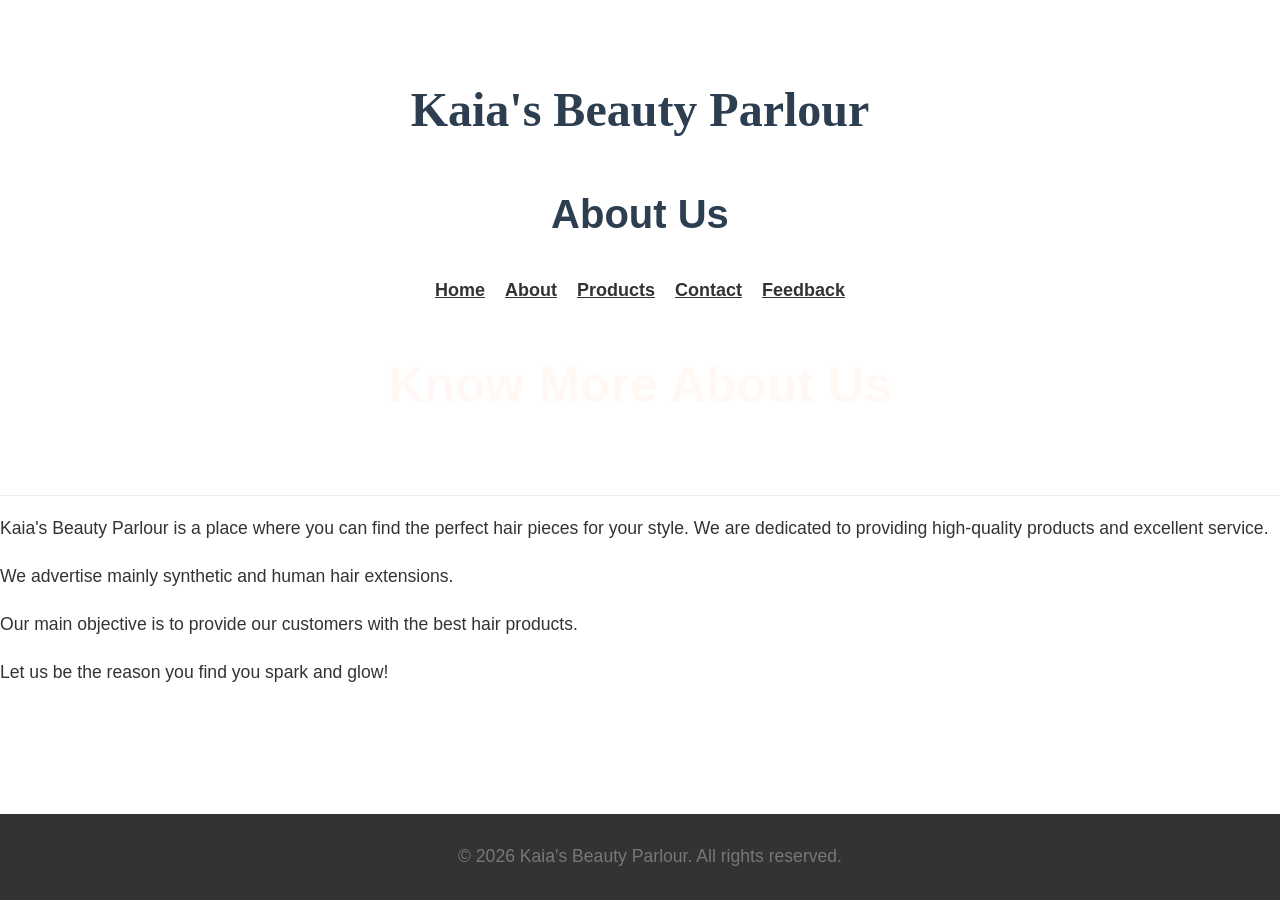
==== about.html @ 16bde66c "changes" ====
<!DOCTYPE html>

<html lang="en">

<head>
    <meta charset="UTF-8">

    <meta name="viewport" content="width=device-width, initial-scale=1.0">

    <title>About Kaia's Beauty Parlour</title>

    <link rel="stylesheet" href="styles.css">


</head>

<body>

    <header>

        <h1>Kaia's Beauty Parlour</h1>

        <h2>About Us</h2>


             <div class=" nav container">

            <ul class="nav-links">

            <li><a href="index.html">Home</a></li>
            <li><a href="about.html">About</a></li>
            <li><a href="products.html">Products</a></li>
            <li><a href="contact.html">Contact</a></li>
            <li><a href="feedback.html">Feedback</a></li>

        </ul>

        </div>

        <h2 class="hero-text">Know More About Us</h2>

    </header>

    <main>

        <p>Kaia's Beauty Parlour is a place where you can find the perfect hair pieces for your style. We are dedicated to providing high-quality products and excellent service.</p>

        <p>We advertise mainly synthetic and human hair extensions.</p>

        <p>Our main objective is to provide our customers with the best hair products.</p>

        <p>Let us be the reason you find you spark and glow!</p>

    </main>

    <footer>

        <p>&copy; 2026 Kaia's Beauty Parlour. All rights reserved.</p>

    </footer>

    

</body>

</html>
---- styles.css ----
selector {

    property: value;

}

body {

    font-family: 'segoe ui', Tahoma, Geneva, Verdana, sans-serif;
    color: #333;
;   background-color:fdfaf8;
    margin: 0;
    padding: 0;
    line-height: 1.6;    
}

/* 2. header and navigation */
header {
    background-color: #fff;
    padding: 40px 20px;
    text-align: center;
    border-bottom: 1px solid #eee;
}
 
 h1{
    font-family: 'Times New Roman', Times, serif;
    font-size: 3em;
    margin-bottom: 10px;
    color: #2c3e50;
    
}


.nav-links {

    display: flex;
    flex-wrap: wrap;
    justify-content: center;
    gap: 20px;
    list-style-type: none;
    padding: 0;
    
}


.nav-links li a{

    text-decoration: underline;
    color: #333;
    font-weight: bold;
    font-size: 18px;
    
}

.nav-links li a:hover {
    color: #bc8a5f;
    text-decoration: underline;
}

/* 3. Min Content Area */
.content-section {
    max-width: 800px;
    margin: 60px auto;
    padding: 40px;
    background: whitesmoke;
    box-shadow: 0 4px 15px rgba(0, 0, 0, 0.1);
    border-radius: 8px;
    text-align: center;
}

.hero-text {

    text-align: center;
    font-size: 50px;
    font-weight: bold;
    margin-top: 40px;
    margin-bottom: 30x;
    color: #fff8f5;
    font-family: 'Times New Roman', Times, serif';

}

h2 {
    font-size: 2.5rem;
    color: #2c3e50;
    margin-bottom: 30px;   
}

p{
    font-size: 1.1rem;
    margin-bottom: 20px;
}

footer {
    background-color: #333; 
    color: #777; 
    text-align: center; 
    padding: 10px; 
    position: fixed; 
    bottom: 0; 
    width: 100%; 
}
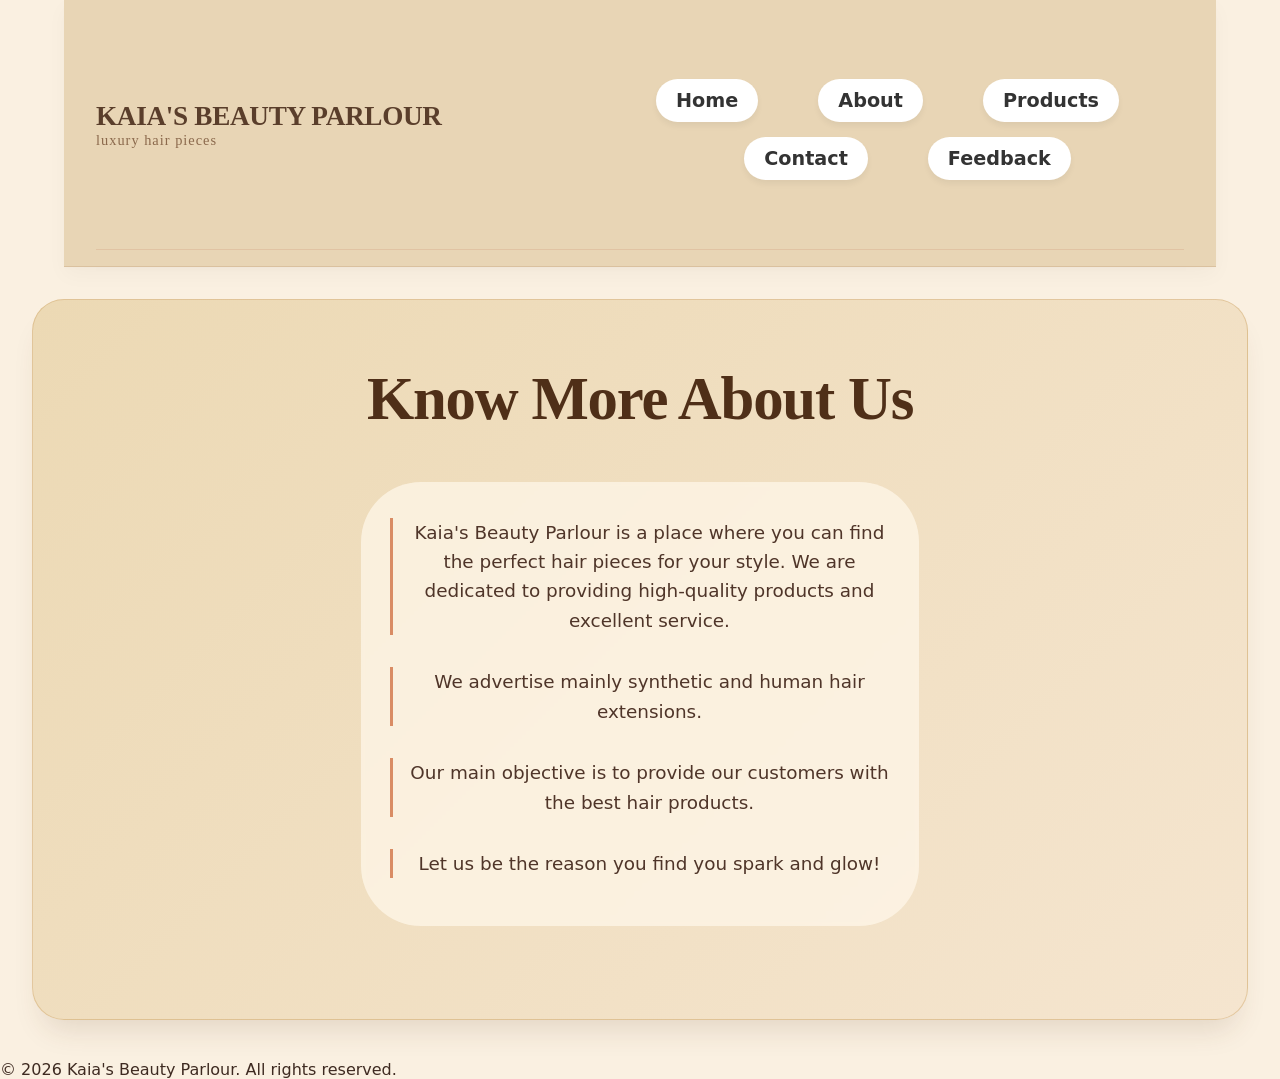
==== commit ec074004: "chamges" ====
--- a/about.html
+++ b/about.html
@@ -18,30 +18,40 @@
 
     <header>
 
-        <h1>Kaia's Beauty Parlour</h1>
+        <nav class="nav container">
+            <nav class="nav container">
+            <div class="navbar-section">
+      <div class="container">
+      <div class="navbar">
+      <div class="logo-area">
+        KAIA'S BEAUTY PARLOUR
+        <span>luxury hair pieces</span>
+      </div>
 
-        <h2>About Us</h2>
+       <nav class="nav-container">
 
+            <div class="nav-row">
+                  <a href="index.html">Home</a>
+                  <a href="about.html">About</a>
+                  <a href="products.html">Products</a>
 
-             <div class=" nav container">
+                </div>
+                <div class="nav-row indent">
 
-            <ul class="nav-links">
-
-            <li><a href="index.html">Home</a></li>
-            <li><a href="about.html">About</a></li>
-            <li><a href="products.html">Products</a></li>
-            <li><a href="contact.html">Contact</a></li>
-            <li><a href="feedback.html">Feedback</a></li>
-
-        </ul>
+                  <a href="contact.html">Contact</a>
+                  <a href="feedback.html">Feedback</a>
 
         </div>
 
-        <h2 class="hero-text">Know More About Us</h2>
+    </nav>
 
     </header>
 
-    <main>
+    <main class="container">
+        <section class="hero-section">
+    <div class="hero-content">
+        <h1>Know More About Us</h1>
+        <div class="hero-description">
 
         <p>Kaia's Beauty Parlour is a place where you can find the perfect hair pieces for your style. We are dedicated to providing high-quality products and excellent service.</p>
 
@@ -50,6 +60,8 @@
         <p>Our main objective is to provide our customers with the best hair products.</p>
 
         <p>Let us be the reason you find you spark and glow!</p>
+
+    </div>
 
     </main>
 
--- a/styles.css
+++ b/styles.css
@@ -1,63 +1,779 @@
-selector {
-
-    property: value;
-
-}
-
-body {
-
-    font-family: 'segoe ui', Tahoma, Geneva, Verdana, sans-serif;
-    color: #333;
-;   background-color:fdfaf8;
-    margin: 0;
-    padding: 0;
-    line-height: 1.6;    
-}
-
-/* 2. header and navigation */
-header {
-    background-color: #fff;
-    padding: 40px 20px;
-    text-align: center;
-    border-bottom: 1px solid #eee;
-}
- 
- h1{
-    font-family: 'Times New Roman', Times, serif;
-    font-size: 3em;
-    margin-bottom: 10px;
-    color: #2c3e50;
+* {
+      margin: 0;
+      padding: 0;
+      box-sizing: border-box;
+    }
+
+    body {
+      font-family: 'Segoe UI', 'Poppins', system-ui, -apple-system, 'Inter', 'Roboto', sans-serif;
+      background-color: #faf0e1; 
+      color: #3e2a21;             
+    }
+
+    .container {
+      max-width: 1280px;
+      margin: 0 auto;
+      padding: 0 2rem;
+      position: relative;
+      z-index: 2;
+    }
+
+    .section-title {
+      font-size: 2.5rem;
+      margin-bottom: 1rem;
+      text-align: center;
+      position: relative;
+      color: #f7e5d4;
+    }
+
+      .section-title::after {
+      content: '';
+      display: block;
+      width: 80px;
+      height: 3px;
+      background: #c2865b;
+      margin: 0.8rem auto 0;
+      border-radius: 4px;
+    }
+
+    .accent-text {
+      color: #e6bf97;
+      font-weight: 500;
+    }
+
+     .navbar-section{
+      background-color: #e8d5b5;
+      backdrop-filter: blur(0px);
+      box-shadow: 0 8px 20px rgba(0, 0, 0, 0.03), 0 2px 4px rgba(0, 0, 0, 0.02);
+      position: sticky;
+      top: 0;
+      z-index: 100;
+      border-bottom: 1px solid rgba(158, 112, 72, 0.2);
+    }
+
+     .navbar {
+      display: flex;
+      justify-content: space-between;
+      align-items: center;
+      padding: 1rem 0;
+      flex-wrap: wrap;
+    }
+
+    .logo-area {
+       font-family: 'Playfair Display', serif;
+      font-size: 1.7rem;
+      font-weight: 700;
+      color: #5a3e2b;
+      letter-spacing: -0.3px;
+    }
+
+     .logo-area span {
+       font-weight: 400;
+      font-size: 0.9rem;
+      display: block;
+      color: #8b694c;
+      letter-spacing: 1px;
+    }
+
+    .nav-links {
+       display: flex;
+      gap: 2.3rem;
+      list-style: none;
+      align-items: center;
+      flex-wrap: wrap;
+    }
+
+    .nav-links li a {
+       text-decoration: none;
+      font-weight: 500;
+      font-size: 1.05rem;
+      color: #4b3621;
+      transition: all 0.2s ease;
+      padding: 0.5rem 0;
+      border-bottom: 2px solid transparent;
+    }
+
+     .nav-links a:hover {
+      color: #b1622c;
+      border-bottom-color: #c2875a;
+     }
+
+.nav-container {
+
+    display: flex;
+    flex-direction: column;
+    gap: 15px;
+    padding: 50px;
+    margin-top: 10px;   
+}
+
+.nav-container a {
+    text-decoration: none;
+    color: #ff6b6b;
+    margin: 0 10px;
+    background: white;
+    border-radius: 50px;
+    padding: 10px 20px;
+    box-shadow: 0 4px 6px rgba(0,0,0,0.05);
+
+}
+.nav-row {
+
+    display: flex;
+    gap: 30px;
+    justify-content: center;
     
 }
 
-
-.nav-links {
-
-    display: flex;
-    flex-wrap: wrap;
-    justify-content: center;
-    gap: 20px;
-    list-style-type: none;
-    padding: 0;
-    
-}
-
-
-.nav-links li a{
-
-    text-decoration: underline;
+.nav-row a {
+
+    text-decoration: none;
     color: #333;
     font-weight: bold;
-    font-size: 18px;
+    font-size: 1.2rem;
+    margin: 0 15px;
     
 }
 
-.nav-links li a:hover {
-    color: #bc8a5f;
-    text-decoration: underline;
-}
-
-/* 3. Min Content Area */
+.navbar {
+  display: flex;
+  flex-wrap: wrap;
+  justify-content: space-between;
+  align-items: center;
+  padding: 1.2rem 0;
+  border-bottom: 1px solid rgba(196, 122, 92, 0.2);
+  margin-bottom: 1rem;
+}
+
+.medium {
+
+  width: 300px;
+  height: auto;
+  gap: 30px;
+}
+
+ .hero-section {
+        background: linear-gradient(135deg, #ecd9b4 0%, #f5e5cf 100%);
+      margin: 2rem 0 2.5rem 0;
+      border-radius: 2rem;
+      padding: 4rem 3rem;
+      box-shadow: 0 20px 30px -12px rgba(89, 55, 28, 0.15);
+      border: 1px solid rgba(209, 169, 112, 0.5);
+      transition: all 0.2s;
+    }
+
+    .hero-content {
+        max-width: 780px;
+      margin: 0 auto;
+      text-align: center;
+    }
+
+     .hero-content h1 {
+      font-family: 'Playfair Display', serif;
+      font-size: 3.8rem;
+      font-weight: 700;
+      color: #4f2f18;
+      margin-bottom: 1.2rem;
+      letter-spacing: -0.02em; 
+      list-style: 1.2; 
+    }
+
+    .hero-content p {
+      font-size: 1.1rem;
+      margin: 0.8rem 0 1.8rem;
+      max-width: 500px;
+      color: #e7cfb8;
+    }
+
+     .hero-highlight {
+      background: linear-gradient(120deg, #e7cba5 0%, #e7cba5 40%, transparent 60%);
+      padding: 0 0.2rem;
+    }
+
+    .hero-tagline {
+      font-size: 1.35rem;
+      font-weight: 500;
+      color: #765a3e;
+      margin-bottom: 1rem;
+      letter-spacing: -0.2px;
+    }
+
+     .hero-description {
+      font-size: 1.1rem;
+      color: #523d2a;
+      margin: 1.8rem 0;
+      line-height: 1.6;
+      font-weight: 400;
+      background: rgba(255, 248, 235, 0.7);
+      padding: 1rem 1.8rem;
+      border-radius: 60px;
+      display: inline-block;
+      backdrop-filter: blur(2px);
+    }
+
+     .hero-btn {
+      display: inline-block;
+      background-color: #9b6a42;
+      color: white;
+      font-weight: 600;
+      padding: 0.9rem 2.5rem;
+      border-radius: 50px;
+      text-decoration: none;
+      font-size: 1rem;
+      margin-top: 0.5rem;
+      transition: all 0.25s;
+      box-shadow: 0 5px 12px rgba(98, 58, 28, 0.2);
+      border: none;
+      cursor: pointer;
+    }
+
+    .hero-btn:hover {
+      background-color: #7e5737;
+      transform: translateY(-3px);
+      box-shadow: 0 12px 20px rgba(89, 55, 28, 0.25);
+    }
+
+    .back-home-btn {
+      background: #8b5a3c;
+      border: none;
+      padding: 0.8rem 1.8rem;
+      font-size: 1rem;
+      font-weight: 600;
+      border-radius: 40px;
+      color: #fff3e8;
+      cursor: pointer;
+      transition: all 0.25s ease;
+      display: inline-flex;
+      align-items: center;
+      gap: 8px;
+      box-shadow: 0 4px 8px rgba(0,0,0,0.2);
+    }
+
+    .back-home-btn:hover {
+      background: #a46d49;
+      transform: translateY(-2px);
+      box-shadow: 0 8px 16px rgba(0,0,0,0.25);
+    }
+
+      .back-home-btn:active {
+      transform: translateY(1px);
+    }
+
+    .hero-image {
+      flex: 0.8;
+      display: flex;
+      justify-content: center;
+    }
+
+    .hero-img-card {
+      background: #4d3325;
+      border-radius: 2rem;
+      padding: 0.8rem;
+      box-shadow: 0 12px 20px rgba(0,0,0,0.3);
+    }
+
+     .hero-img-card img {
+      max-width: 280px;
+      width: 100%;
+      height: auto;
+      border-radius: 1.2rem;
+      aspect-ratio: 1 / 1;
+      object-fit: cover;
+      display: block;
+    }
+
+.indent {
+    padding-left: 40px;
+}
+
+nav-row a :hover {
+    color: white;
+    background: #ff6b6b;
+}
+
+.collection-main {
+  max-width: 1400px;
+  margin: 0 auto;
+  padding: 2rem 1.5rem;
+  
+}
+
+.image-wrapper {
+  display: flex;
+  width: 100%;
+  background: #faf4ed;
+  align-items: center;
+  justify-content: center;
+  padding: 1.2rem;
+  min-height: 240px;
+  border-bottom: 1px solid #f0e4d8;
+}
+
+.image-wrapper img {
+  max-width: 100%;
+  height: auto;
+  max-height:220px ;
+  border-radius: 12px;
+  object-fit: contain;
+  display: block;
+  transition: transform 0.2s ease;
+}
+
+.product-item:hover .image-wrapper img {
+  transform: scale;
+}
+
+.hair-category {
+  margin-bottom: 4rem; 
+}
+
+.category-header {
+  text-align: center;
+  margin-bottom: 2rem;
+}
+ .category-title {
+  font-size: 2.2rem;
+  font-weight: 700;
+  letter-spacing: 1px;
+  background: linear-gradient(135deg, #8B4513, #D2691E);
+  -webkit-background-clip: text;
+  color: transparent;
+  display: inline-block;
+  padding: 0 0.5rem;
+}
+
+.collection-main {
+    max-width: 1400px;
+    margin: 0 auto;
+    padding: 2rem 1.5rem;
+}
+
+.hair-category {
+    margin-bottom: 4rem;
+}
+
+.category-header {
+    text-align: center;
+    margin-bottom: 2rem;
+}
+
+.category-title {
+    font-size: 2.2rem;
+    font-weight: 700;
+    letter-spacing: 1px;
+    background: linear-gradient(135deg, #8B4513, #D2691E);
+    -webkit-background-clip: text;
+    background-clip: text;
+    color: transparent;
+    display: inline-block;
+    padding: 0 0.5rem;
+}
+
+.category-underline {
+    width: 80px;
+    height: 4px;
+    background: linear-gradient(90deg, #D2691E, #F4A460);
+    margin: 0.8rem auto 0;
+    border-radius: 2px;
+}
+
+.product-grid {
+    display: grid;
+    grid-template-columns: repeat(4, 1fr);
+    gap: 1.8rem;
+    margin-bottom: 1rem;
+}
+
+.product-item {
+    background: white;
+    border-radius: 20px;
+    overflow: hidden;
+    box-shadow: 0 10px 25px rgba(0, 0, 0, 0.08);
+    transition: transform 0.3s ease, box-shadow 0.3s ease;
+    display: flex;
+    flex-direction: column;
+    height: 100%;
+}
+
+.product-item:hover {
+    transform: translateY(-6px);
+    box-shadow: 0 20px 35px rgba(0, 0, 0, 0.12);
+}
+
+.image-wrapper {
+    width: 100%;
+    background: #faf4ed;
+    display: flex;
+    align-items: center;
+    justify-content: center;
+    padding: 1.2rem;
+    min-height: 240px;
+    border-bottom: 1px solid #f0e4d8;
+}
+
+.image-wrapper img {
+    max-width: 100%;
+    height: auto;
+    max-height: 220px;
+    object-fit: contain;
+    display: block;
+    border-radius: 12px;
+    transition: transform 0.2s ease;
+}
+
+.product-item:hover .image-wrapper img {
+    transform: scale(1.02);
+}
+
+.product-info {
+    padding: 1.2rem 1rem 1.3rem;
+    flex-grow: 1;
+    display: flex;
+    flex-direction: column;
+}
+
+.product-name {
+    font-size: 1.15rem;
+    font-weight: 700;
+    color: #5C2E16;
+    margin-bottom: 0.6rem;
+    letter-spacing: -0.2px;
+    border-left: 3px solid #D2691E;
+    padding-left: 0.7rem;
+}
+
+.product-description {
+    font-size: 0.85rem;
+    color: #5a3e2e;
+    line-height: 1.45;
+    margin-bottom: 0;
+    flex-grow: 1;
+}
+
+.human-hair-section .product-item {
+    border-top: 4px solid #DAA520;
+}
+
+.synthetic-hair-section .product-item {
+    border-top: 4px solid #C0C0C0;
+}
+
+.human-hair-section .category-title {
+    text-shadow: 0 1px 2px rgba(218, 165, 32, 0.2);
+}
+
+.synthetic-hair-section .category-title {
+    text-shadow: 0 1px 2px rgba(192, 192, 192, 0.4);
+}
+
+.worldwide-badge {
+    margin-top: 3rem;
+    padding: 1.2rem 1.5rem;
+    background: linear-gradient(90deg, #1e1b1a, #2c241f, #1e1b1a);
+    border-radius: 60px;
+    text-align: center;
+    box-shadow: 0 8px 20px rgba(0, 0, 0, 0.1);
+}
+
+.shipping-message {
+    font-size: 1rem;
+    font-weight: 600;
+    color: #FFD966;
+    letter-spacing: 0.5px;
+    word-break: break-word;
+    background: rgba(255, 217, 102, 0.1);
+    display: inline-block;
+    padding: 0.4rem 1.2rem;
+    border-radius: 40px;
+    backdrop-filter: blur(2px);
+
+}
+
+.worldwide-badge p {
+    margin: 0;
+    font-family: inherit;
+}
+
+.human-hair-section .product-item {
+    border-top: 4px solid #DAA520;
+}
+
+.synthetic-hair-section .product-item {
+    border-top: 4px solid #C0C0C0;
+}
+
+.human-hair-section .category-title {
+    text-shadow: 0 1px 2px rgba(218, 165, 32, 0.2);
+}
+
+.synthetic-hair-section .category-title {
+    text-shadow: 0 1px 2px rgba(192, 192, 192, 0.4);
+}
+
+.worldwide-badge {
+    margin-top: 3rem;
+    padding: 1.2rem 1.5rem;
+    background: linear-gradient(90deg, #1e1b1a, #2c241f, #1e1b1a);
+    border-radius: 60px;
+    text-align: center;
+    box-shadow: 0 8px 20px rgba(0, 0, 0, 0.1);
+}
+.shipping-message {
+    font-size: 1rem;
+    font-weight: 600;
+    color: #FFD966;
+    letter-spacing: 0.5px;
+    word-break: break-word;
+    background: rgba(255, 217, 102, 0.1);
+    display: inline-block;
+    padding: 0.4rem 1.2rem;
+    border-radius: 40px;
+    backdrop-filter: blur(2px);
+}
+
+.contact-cols .card {
+  text-align: center;
+  background: #ffffff;
+}
+
+.contact-info h3 {
+  font-size: 1.5rem;
+  color: #be7a58;
+  margin-bottom: 1rem;
+}
+
+.contact-info p {
+  margin-bottom: 1.8rem;
+  line-height: 1.6;
+  font-size: 0.95rem;
+
+}
+
+.main-content {
+  max-width: 1200px;
+  margin: 2.5rem auto;
+  padding: 0 2rem;
+}
+
+
+.content-wrapper {
+  background-color: #ffffff;
+  border-radius: 16px;
+  padding: 2rem;
+  box-shadow: 0 2px 8px rgba(0, 0, 0, 0.05);
+  border-top: 4px solid #d4a373;
+}
+
+.content-wrapper h2 {
+  color: #2c1810;
+  margin-bottom: 1.5rem;
+  font-size: 1.8rem;
+  border-left: 5px solid #d4a373;
+  padding-left: 1rem;
+}
+
+.contact-info {
+  display: grid;
+  grid-template-columns: repeat(auto-fit, minmax(250px, 1fr));
+  gap: 2rem;
+  margin-top: 1rem;
+}
+
+.info-card {
+  background: #fefaf7;
+  padding: 1.5rem;
+  border-radius: 12px;
+  transition: transform 0.2s ease, box-shadow 0.2s ease;
+}
+
+.info-card:hover {
+  transform: translateY(-4px);
+  box-shadow: 0 8px 20px rgba(0, 0, 0, 0.1);
+}
+
+.info-card h3 {
+  color: #2c1810;
+  margin-bottom: 1rem;
+  font-size: 1.3rem;
+}
+
+.info-card p {
+  color: #4a3528;
+  margin-bottom: 0.5rem;
+}
+
+.phone-link:hover {
+  color: #d4a373;
+}
+
+.separator-line {
+  height: 2px;
+  background: linear-gradient(90deg, #d4a373, #f5e6d3, #d4a373);
+  width: 80%;
+  margin: 0 auto;
+
+}
+
+.feedback-main {
+  max-width: 760px;
+}
+
+.feedback-form-container {
+  background: white;
+  border-radius: 2rem;
+  padding: 2rem 2.2rem;
+  box-shadow: 0 12px 24px -12px rgba(0, 0, 0, 0.08);
+}
+
+.feedback-text-block {
+  margin-bottom: 1.8rem;
+}
+
+.feedback-text-block label {
+  display: block;
+  font-weight: 600;
+  margin-bottom: 0.5rem;
+  color: #956e58;
+  font-size: 0.9rem;
+}
+
+.feedback-text-block input,
+.feedback-text-block select,
+.feedback-text-block textarea {
+  width: 100%;
+  padding: 0.85rem 1rem;
+  border-radius: 28px;
+  border: 1px solid #f0dbcf;
+  background: #fffbf9;
+  font-family: inherit;
+  transition: 0.2s;
+  font-size: 0.95rem;
+}
+
+.feedback-text-block input:focus,
+.feedback-text-block select:focus,
+.feedback-text-block textarea:focus {
+  outline: none;
+  border-color: #ca8a69;
+  box-shadow: 0 0 0 3px rgba(202, 138, 105, 0.1);
+}
+
+.btn-primary {
+   background: #c46a46;
+  border: none;
+  padding: 0.9rem 2.2rem;
+  font-size: 1rem;
+  font-weight: 600;
+  border-radius: 60px;
+  color: white;
+  cursor: pointer;
+  transition: all 0.25s ease;
+  box-shadow: 0 8px 14px -8px rgba(168, 84, 50, 0.4);
+  text-decoration: none;
+  display: inline-flex;
+  align-items: center;
+  gap: 0.5rem;
+}
+
+.btn-primary:hover {
+   background: #a85532;
+  transform: translateY(-3px);
+  box-shadow: 0 15px 22px -12px #c46a46;;
+}
+
+.btn-secondary {
+  background: transparent;
+  border: 1.5px solid #c46a46;
+  padding: 0.9rem 2rem;
+  font-size: 1rem;
+  font-weight: 600;
+  border-radius: 60px;
+  color: #c46a46;
+  cursor: pointer;
+  transition: 0.2s;
+  text-decoration: none;
+}
+
+.btn-secondary:hover {
+  background: #c46a4610;
+  transform: translateY(-2px);
+}
+
+.hero-image {
+  display: flex;
+  justify-content: center;
+  align-items: center;
+}
+
+.hero-img-card {
+  background: #fff1e6;
+  border-radius: 2rem;
+  padding: 1rem;
+  box-shadow: 0 30px 30px -15px rgba(0,0,0,0.1);
+}
+
+.hero-img-card img {
+  width: 100%;
+  max-width: 380px;
+  height: auto;
+  object-fit: cover;
+  border-radius: 1.5rem;
+  aspect-ratio: 1 / 1;
+  display: block;
+  margin: 0 auto;
+  box-shadow: 0 12px 18px -6px rgba(0,0,0,0.1);
+}
+
+.featured {
+  margin: 5rem 0 3rem;
+}
+
+.card-grid {
+  display: grid;
+  grid-template-columns: repeat(auto-fit, minmax(260px, 1fr));
+  gap: 2rem;
+  margin-top: 1rem;
+}
+
+
+.card-grid {
+  display: grid;
+  grid-template-columns: repeat(auto-fit, minmax(260px, 1fr));
+  gap: 2rem;
+  margin-top: 1rem;
+}
+
+.cta-section {
+  background: linear-gradient(105deg, #ffefdf, #fae3d2);
+  border-radius: 3rem;
+  padding: 3rem 2rem;
+  text-align: center;
+  margin: 3rem 0 4rem;
+}
+
+.cta-section h3 {
+  font-size: 2.2rem;
+  margin-bottom: 0.8rem;
+}
+
+.cta-section p {
+  font-size: 1.1rem;
+  max-width: 550px;
+  margin: 0 auto 1.8rem;
+  color: #4e3325;
+}
+
+.success-message {
+  background: #e2f3e8;
+  color: #2c6e3f;
+  padding: 1rem;
+  border-radius: 60px;
+  text-align: center;
+  margin-top: 1rem;
+  font-weight: 500;
+}
+
+
 .content-section {
     max-width: 800px;
     margin: 60px auto;
@@ -68,35 +784,190 @@
     text-align: center;
 }
 
-.hero-text {
-
-    text-align: center;
-    font-size: 50px;
+.hero {
+
+    display: grid;
+    font-family: 'Times New Roman', Times, serif;
+    grid-template-columns: 1 fr 1fr;
+    gap: 2.5rem;
+    align-items: center;
+    background: linear-gradient(125deg, #fff7ef 0%, #fef0e3 100%);
+    border-radius: 3rem;
+    padding: 2rem 2rem 2rem 3rem;
+    box-shadow: 0 20px 35px -12px rgba(82, 41, 18, 0.1);
+}
+
+.hero-highlight {
+  background: linear-gradient(120deg, #f2d5bc, #ffe3cf);
+  padding: 0.1rem 0.6rem;
+  border-radius: 40px;
+  display: inline-block;
+  font-weight: 700;
+}
+
+.hero-content p {
+  font-size: 1.15rem;
+  color: #4f3529;
+  margin: 1.2rem 0 2rem;
+  border-left: 3px solid #d98c64;
+  padding-left: 1rem;
+}
+
+
+.footer {
+  text-align: center;
+  padding: 2rem 0 2rem;
+  font-size: 0.85rem;
+  color: #836e56;
+  border-top: 1px solid #e3cfb6;
+  margin-top: 1rem;
+}
+
+
+
+
+
+  form {
+    max-width: 900px;     
+    margin: 0 auto;       
+    padding: 30px;
+    background-color: #e3cfb6; 
+    border-radius: 12px;
+    box-shadow: 0 4px 15px rgba(214, 51, 132, 0.1); 
+  }
+
+  label {
+    display: block;
+    width: 85%;           
+    margin: 20px auto 8px auto; 
+    text-align: left;     
     font-weight: bold;
-    margin-top: 40px;
-    margin-bottom: 30x;
-    color: #fff8f5;
-    font-family: 'Times New Roman', Times, serif';
-
-}
-
-h2 {
-    font-size: 2.5rem;
-    color: #2c3e50;
-    margin-bottom: 30px;   
-}
-
-p{
+    color: #000000;
     font-size: 1.1rem;
-    margin-bottom: 20px;
-}
-
-footer {
-    background-color: #333; 
-    color: #777; 
-    text-align: center; 
-    padding: 10px; 
-    position: fixed; 
-    bottom: 0; 
-    width: 100%; 
-}
+  }
+
+ 
+  input[type="text"],
+  textarea {
+    width: 85%;          
+    padding: 14px;
+    margin: 0 auto;
+    display: block;
+    border: 2px solid #836e56;
+    border-radius: 8px;
+    font-size: 16px;
+    background-color: #ffffff;
+    box-sizing: border-box;
+    transition: border-color 0.3s ease;
+  }
+
+  input[type="text"]:focus,
+  textarea:focus {
+    outline: none;
+    border-color: #836e56; 
+    box-shadow: 0 0 0 3px rgba(214, 51, 132, 0.2);
+  }
+
+  textarea {
+    height: 140px;        
+    resize: vertical;   
+  }
+
+  
+  .radio-group {
+    width: 85%;
+    margin: 5px auto 20px auto;
+    text-align: left;
+    display: flex;
+    gap: 40px;   
+  }         
+
+  .radio-group label {
+    width: auto;          
+    margin: 0;
+    font-weight: normal;
+    display: flex;
+    align-items: center;
+    gap: 8px;
+    cursor: pointer;
+  }
+
+  input[type="radio"] {
+    accent-color: #836e56;
+    width: 18px;
+    height: 18px;
+  }
+ button[type="submit"] {
+    display: block;
+    margin: 40px auto 20px auto;
+    padding: 18px 60px;
+    font-size: 20px;
+    font-weight: bold;
+    color: #ffffff;             
+    background-color: #836e56;  
+    border: none;
+    border-radius: 10px;
+    cursor: pointer;
+    transition: all 0.3s ease;
+    box-shadow: 0 4px 10px #a85532(214, 51, 132, 0.3);
+  }
+
+  button[type="submit"]:hover {
+    background-color: #a85532;  
+    transform: translate(-2px);
+    box-shadow: 0 6px 15px #a85532(214, 51, 132, 0.4);
+  }
+
+  #rating {
+  width: 85%;
+  height: 48px;
+  padding: 14px;
+  border-radius: 8px;
+  border: 2px solid #836e56;
+  }
+  
+.popup {
+  display: none; 
+  position: fixed;
+  top: 0;
+  left: 0;
+  width: 100%;
+  height: 100%;
+  background-color: rgba(0, 0, 0, 0.5); 
+  z-index: 1000;
+}
+
+.popup-content {
+  position: absolute;
+  top: 50%;
+  left: 50%;
+  transform: translate(-50%, -50%);
+  background-color: #ffffff; 
+  padding: 40px 50px;
+  border-radius: 12px;
+  text-align: center;
+  box-shadow: 0 5px 20px rgba(0, 0, 0, 0.3);
+  border-top: 8px solid #a85532; 
+}
+
+.popup-content h2 {
+  color: #e6bf97;
+  font-family: Georgia, serif;
+  font-size: 2rem;
+  margin: 0 0 25px 0;
+}
+
+.popup-content button {
+  padding: 12px 40px;
+  font-size: 16px;
+  font-weight: bold;
+  color: #ffffff;
+  background-color: #5C2E16;
+  border: none;
+  border-radius: 8px;
+  cursor: pointer;
+}
+
+.popup-content button:hover {
+  background-color: #5a3e2b;
+}
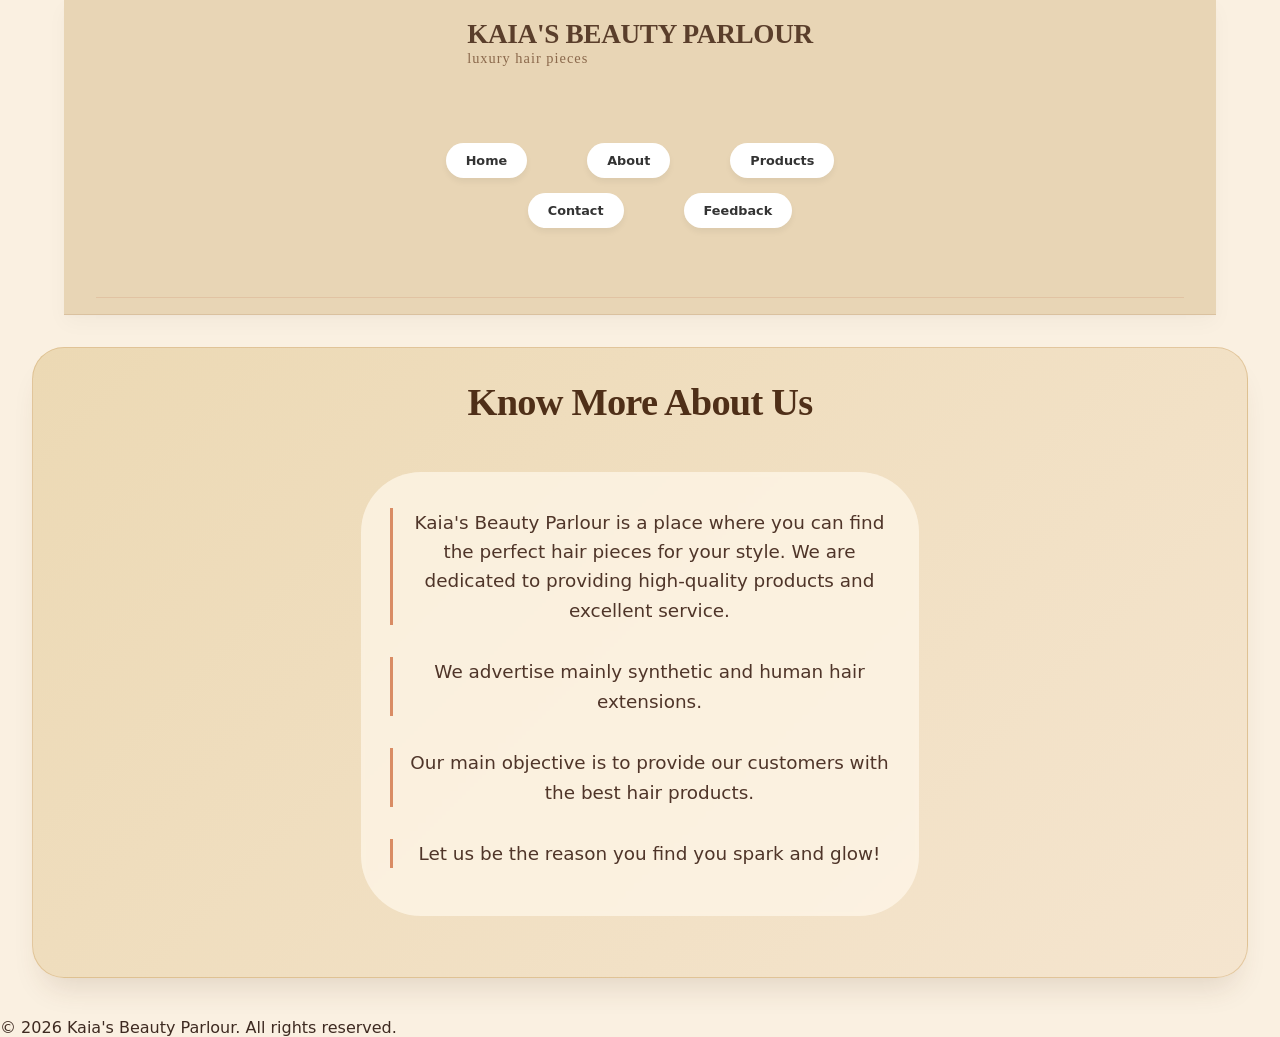
==== commit b593c572: "changes" ====
--- a/about.html
+++ b/about.html
@@ -43,6 +43,12 @@
 
         </div>
 
+        <button class="hamburger" id="hamburger">
+        <span></span>
+        <span></span>
+        <span></span>
+    </button>
+
     </nav>
 
     </header>
--- a/styles.css
+++ b/styles.css
@@ -7,7 +7,7 @@
     body {
       font-family: 'Segoe UI', 'Poppins', system-ui, -apple-system, 'Inter', 'Roboto', sans-serif;
       background-color: #faf0e1; 
-      color: #3e2a21;             
+      color: #3e2a21;           
     }
 
     .container {
@@ -970,4 +970,283 @@
 
 .popup-content button:hover {
   background-color: #5a3e2b;
+}
+
+#back-to-top {
+    display: none;
+    position: fixed;
+    bottom: 20px;
+    right: 20px;
+    background-color: #836e56;
+    color: #ffffff;
+    width: 50px;
+    height: 50px;
+    border-radius: 50%;
+    border: none;
+    font-size: 24px;
+    cursor: pointer;
+    box-shadow: 2px 2px 10px #c85632(0,0,0,0.2);
+    transition: background-color 0.3s;
+}
+#back-to-top:hover { background-color: #d49373; }
+
+@media (max-width: 850px) {
+  .main-header {
+    flex-direction: column;
+    gap: 1rem;
+    text-align: center;
+    padding: 1rem;
+  }}
+  
+  .navbar {
+    justify-content: center;
+    gap: 1.2rem;
+  }
+  
+  .navbar a {
+    font-size: 0.9rem;
+  }
+  
+  .three-columns {
+    flex-direction: column;
+  }
+
+  .page-title {
+    font-size: 2rem;
+  }
+  
+  .products-grid {
+    grid-template-columns: repeat(auto-fill, minmax(200px, 1fr));
+    gap: 1.2rem;
+  }
+  
+  .card, .product-card {
+    padding: 1.3rem;
+  }
+  
+  .content {
+    padding: 2rem 1.2rem;
+  }
+  
+  .about-text-blocks {
+    padding: 1.5rem;
+  }
+
+   .feedback-form-container {
+    padding: 1.5rem;
+  }
+
+@media (max-width: 480px) {
+  .navbar {
+    gap: 0.8rem;
+    flex-wrap: wrap;
+  }}
+  
+  .navbar a {
+    font-size: 0.8rem;
+  }
+  
+  .logo {
+    font-size: 1.3rem;
+  }
+
+   .page-title {
+    font-size: 1.6rem;
+  }
+  
+  .btn-outline, .btn-primary {
+    padding: 0.5rem 1rem;
+    font-size: 0.8rem;
+  }
+
+  @media (max-width: 780px) {
+   .container {
+   padding: 0 20px;
+   }}
+  .hero-section {
+   padding: 2rem 1.5rem;
+      }
+  .hero-content h1 {
+   font-size: 2.4rem;
+    }
+  .navbar {
+  flex-direction: column;
+  gap: 1rem;
+  }
+
+ @media (max-width: 780px) {
+   .navbar {
+   flex-direction: column;
+   gap: 0.8rem;
+   }}
+  .hero {
+   flex-direction: column;
+   text-align: center;
+    }
+      .hero-content p {
+        margin-left: auto;
+        margin-right: auto;
+      }
+      .search-section {
+        justify-content: center;
+      }
+
+  .footer-inner {
+        flex-direction: column;
+        text-align: center;
+      }
+      .section-title {
+        font-size: 2rem;
+      }
+      .hero-content h2 {
+        font-size: 2rem;
+      }
+  @media (max-width: 1024px) {
+    .product-grid {
+        gap: 1.2rem;
+    }
+    
+    .collection-main {
+        padding: 1.5rem 1.2rem;
+    }
+    
+    .category-title {
+        font-size: 1.9rem;
+    }
+  }
+
+  @media (max-width: 850px) {
+    .product-grid {
+        gap: 1rem;
+    }
+    
+    .product-name {
+        font-size: 1rem;
+    }
+    
+    .product-description {
+        font-size: 0.78rem;
+    }
+    
+    .image-wrapper {
+        min-height: 190px;
+        padding: 0.8rem;
+    }}
+
+     .image-wrapper img {
+        max-height: 170px;
+    }
+
+    @media (max-width: 700px) {
+    .product-grid {
+        gap: 0.9rem;
+    }
+    
+    .product-info {
+        padding: 0.9rem 0.7rem 1rem;
+    }
+}
+
+@media (max-width: 599px) {
+    .product-grid {
+        grid-template-columns: repeat(2, 1fr);
+         .product-grid {
+        grid-template-columns: repeat(4, minmax(140px, 1fr));
+        gap: 0.7rem;
+    }}
+    
+    .product-name {
+        font-size: 0.7rem;
+    }
+    
+    .product-description {
+        font-size: 0.65rem;
+        line-height: 1.3;
+    }
+     .image-wrapper {
+        min-height: 120px;
+        padding: 0.4rem;
+    }
+    
+    .image-wrapper img {
+        max-height: 100px;
+    }
+    
+    .product-info {
+        padding: 0.6rem 0.4rem 0.7rem;
+    }
+    
+    .category-title {
+        font-size: 1.3rem;
+    }
+    
+    .shipping-message {
+        font-size: 0.7rem;
+    }}
+
+    @media (max-width: 440px) {
+    .product-grid {
+        gap: 0.5rem;
+    }
+    
+    .product-name {
+        font-size: 0.65rem;
+        padding-left: 0.4rem;
+    }
+    
+    .product-description {
+        font-size: 0.6rem;
+    }
+    
+    .image-wrapper img {
+        max-height: 85px;
+    }
+}
+
+img {
+    pointer-events: none;
+    user-select: none;
+}
+
+.hair-category:first-of-type {
+    margin-top: 0.5rem;
+}
+
+.worldwide-badge p {
+    margin: 0;
+    font-family: inherit;
+}
+
+.hamburger {
+  display: none;              
+  background: none;
+  border: none;
+  cursor: pointer;
+  padding: 5px;
+}
+
+
+.hamburger span {
+  display: block;
+  width: 25px;
+  height: 3px;
+  background-color: #ffffff;
+  margin: 5px 0;
+  border-radius: 2px;
+}
+
+
+@media (max-width: 768px) {
+  .hamburger {
+    display: block;           
+  }
+
+  .nav-links {
+    display: none;
+    flex-direction: column;
+  }
+
+  .nav-links.active {
+    display: flex;
+  }
 }
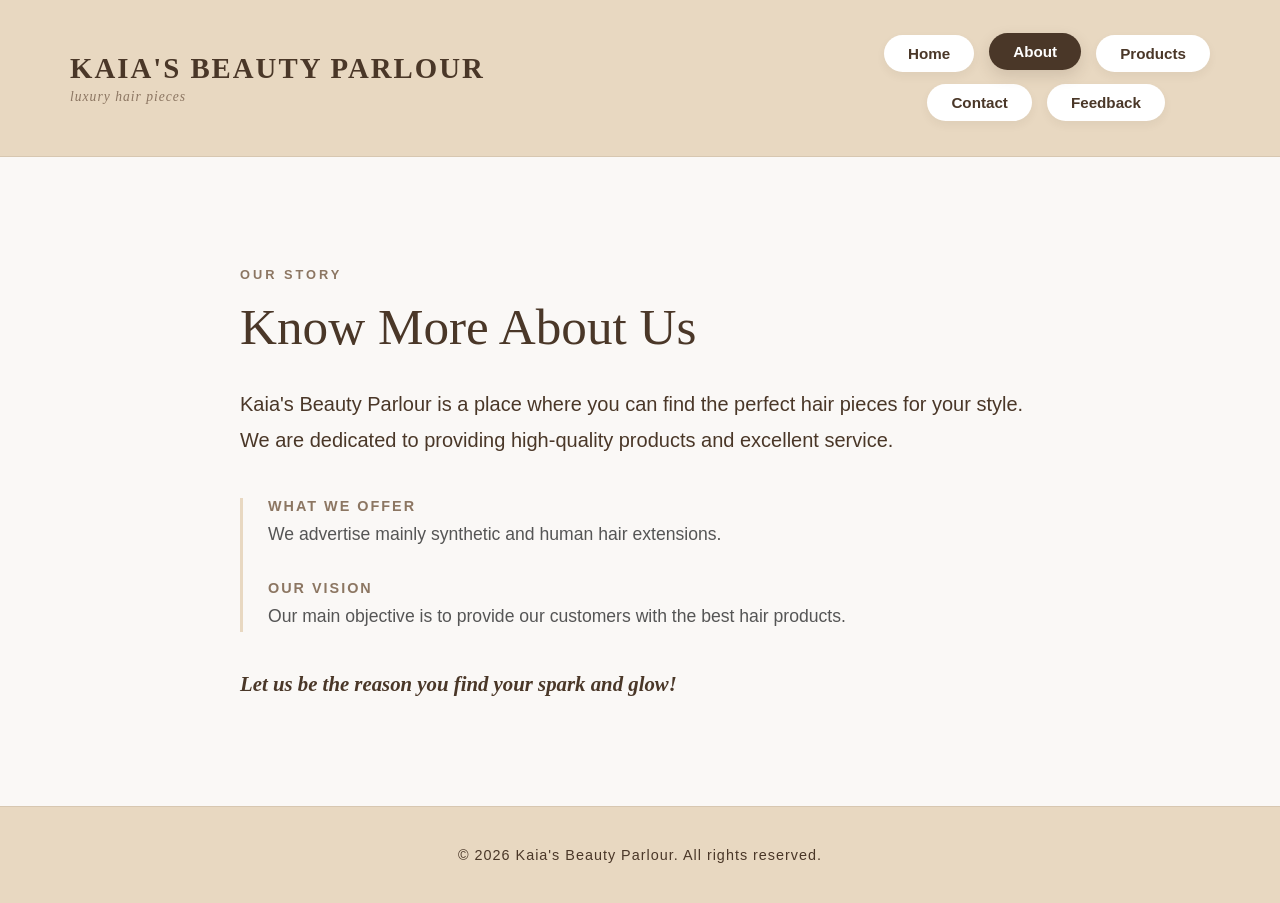
==== commit e6655589: "updates" ====
--- a/about.html
+++ b/about.html
@@ -1,84 +1,62 @@
 <!DOCTYPE html>
-
 <html lang="en">
-
 <head>
     <meta charset="UTF-8">
-
     <meta name="viewport" content="width=device-width, initial-scale=1.0">
-
-    <title>About Kaia's Beauty Parlour</title>
-
+    <title>About Us - Kaia's Beauty Parlour</title>
     <link rel="stylesheet" href="styles.css">
-
-
 </head>
-
 <body>
 
-    <header>
+    <header class="site-header">
+        <div class="navbar-container">
+            <div class="logo-area">
+                <h1>KAIA'S BEAUTY PARLOUR</h1>
+                <span class="tagline">luxury hair pieces</span>
+            </div>
 
-        <nav class="nav container">
-            <nav class="nav container">
-            <div class="navbar-section">
-      <div class="container">
-      <div class="navbar">
-      <div class="logo-area">
-        KAIA'S BEAUTY PARLOUR
-        <span>luxury hair pieces</span>
-      </div>
-
-       <nav class="nav-container">
-
-            <div class="nav-row">
-                  <a href="index.html">Home</a>
-                  <a href="about.html">About</a>
-                  <a href="products.html">Products</a>
-
+            <nav class="stacked-nav-group">
+                <div class="nav-row-top">
+                    <a href="index.html" class="nav-btn">Home</a>
+                    <a href="about.html" class="nav-btn active">About</a> <a href="products.html" class="nav-btn">Products</a>
                 </div>
-                <div class="nav-row indent">
-
-                  <a href="contact.html">Contact</a>
-                  <a href="feedback.html">Feedback</a>
-
+                <div class="nav-row-bottom">
+                    <a href="contact.html" class="nav-btn">Contact</a>
+                    <a href="feedback.html" class="nav-btn">Feedback</a>
+                </div>
+            </nav>
         </div>
-
-        <button class="hamburger" id="hamburger">
-        <span></span>
-        <span></span>
-        <span></span>
-    </button>
-
-    </nav>
-
     </header>
 
-    <main class="container">
-        <section class="hero-section">
-    <div class="hero-content">
-        <h1>Know More About Us</h1>
-        <div class="hero-description">
+    <main class="content-wrapper">
+        <section class="about-section">
+            <div class="about-text-container">
+                <span class="luxury-badge">Our Story</span>
+                <h2>Know More About Us</h2>
+                
+                <p class="about-lead">Kaia's Beauty Parlour is a place where you can find the perfect hair pieces for your style. We are dedicated to providing high-quality products and excellent service.</p>
+                
+                <div class="about-details-box">
+                    <div class="detail-item">
+                        <strong>WHAT WE OFFER</strong>
+                        <p>We advertise mainly synthetic and human hair extensions.</p>
+                    </div>
+                    <div class="detail-item">
+                        <strong>OUR VISION</strong>
+                        <p>Our main objective is to provide our customers with the best hair products.</p>
+                    </div>
+                </div>
 
-        <p>Kaia's Beauty Parlour is a place where you can find the perfect hair pieces for your style. We are dedicated to providing high-quality products and excellent service.</p>
-
-        <p>We advertise mainly synthetic and human hair extensions.</p>
-
-        <p>Our main objective is to provide our customers with the best hair products.</p>
-
-        <p>Let us be the reason you find you spark and glow!</p>
-
-    </div>
-
+                <p class="about-closing">Let us be the reason you find your spark and glow!</p>
+            </div>
+        </section>
     </main>
 
-    <footer>
-
-        <p>&copy; 2026 Kaia's Beauty Parlour. All rights reserved.</p>
-
+    <footer class="site-footer">
+        <div class="footer-container">
+            <p>&copy; 2026 Kaia's Beauty Parlour. All rights reserved.</p>
+        </div>
     </footer>
 
-    
-
 </body>
-
 </html>
--- a/styles.css
+++ b/styles.css
@@ -1,1252 +1,725 @@
+/* ==========================================================================
+   1. GLOBAL RESETS & BODY BASE STYLING
+   ========================================================================== */
 * {
-      margin: 0;
-      padding: 0;
-      box-sizing: border-box;
-    }
-
-    body {
-      font-family: 'Segoe UI', 'Poppins', system-ui, -apple-system, 'Inter', 'Roboto', sans-serif;
-      background-color: #faf0e1; 
-      color: #3e2a21;           
-    }
-
-    .container {
-      max-width: 1280px;
-      margin: 0 auto;
-      padding: 0 2rem;
-      position: relative;
-      z-index: 2;
-    }
-
-    .section-title {
-      font-size: 2.5rem;
-      margin-bottom: 1rem;
-      text-align: center;
-      position: relative;
-      color: #f7e5d4;
-    }
-
-      .section-title::after {
-      content: '';
-      display: block;
-      width: 80px;
-      height: 3px;
-      background: #c2865b;
-      margin: 0.8rem auto 0;
-      border-radius: 4px;
-    }
-
-    .accent-text {
-      color: #e6bf97;
-      font-weight: 500;
-    }
-
-     .navbar-section{
-      background-color: #e8d5b5;
-      backdrop-filter: blur(0px);
-      box-shadow: 0 8px 20px rgba(0, 0, 0, 0.03), 0 2px 4px rgba(0, 0, 0, 0.02);
-      position: sticky;
-      top: 0;
-      z-index: 100;
-      border-bottom: 1px solid rgba(158, 112, 72, 0.2);
-    }
-
-     .navbar {
-      display: flex;
-      justify-content: space-between;
-      align-items: center;
-      padding: 1rem 0;
-      flex-wrap: wrap;
-    }
-
-    .logo-area {
-       font-family: 'Playfair Display', serif;
-      font-size: 1.7rem;
-      font-weight: 700;
-      color: #5a3e2b;
-      letter-spacing: -0.3px;
-    }
-
-     .logo-area span {
-       font-weight: 400;
-      font-size: 0.9rem;
-      display: block;
-      color: #8b694c;
-      letter-spacing: 1px;
-    }
-
-    .nav-links {
-       display: flex;
-      gap: 2.3rem;
-      list-style: none;
-      align-items: center;
-      flex-wrap: wrap;
-    }
-
-    .nav-links li a {
-       text-decoration: none;
-      font-weight: 500;
-      font-size: 1.05rem;
-      color: #4b3621;
-      transition: all 0.2s ease;
-      padding: 0.5rem 0;
-      border-bottom: 2px solid transparent;
-    }
-
-     .nav-links a:hover {
-      color: #b1622c;
-      border-bottom-color: #c2875a;
-     }
-
-.nav-container {
-
+    margin: 0;
+    padding: 0;
+    box-sizing: border-box;
+}
+
+body {
+    font-family: 'Segoe UI', Tahoma, Geneva, Verdana, sans-serif;
+    background-color: #FAF8F6; /* Soft ivory linen tint for main body area */
+    color: #4A3728;            /* Rich deep brown for comfortable text reading */
+    overflow-x: hidden;
+}
+
+/* ==========================================================================
+   2. BEIGE HEADER STYLE (LOGO LEFT, STACKED PILLS RIGHT)
+   ========================================================================== */
+.site-header {
+    background-color: #E8D8C1; /* Your original classic beige branding tone */
+    padding: 35px 0;
+    border-bottom: 1px solid rgba(74, 55, 40, 0.1);
+}
+
+.navbar-container {
+    max-width: 1200px;
+    margin: 0 auto;
+    padding: 0 30px;
+    display: flex;
+    justify-content: space-between; /* Keeps brand identity left, navigation right */
+    align-items: center;            
+}
+
+/* Logo & Brand Elements */
+.logo-area {
     display: flex;
     flex-direction: column;
-    gap: 15px;
-    padding: 50px;
-    margin-top: 10px;   
-}
-
-.nav-container a {
+}
+
+.logo-area h1 {
+    font-family: 'Georgia', serif;
+    font-size: 1.8rem;
+    font-weight: bold;
+    color: #4A3728;            /* Bold deep brown typography */
+    letter-spacing: 2px;
+    margin: 0;
+}
+
+.logo-area .tagline {
+    font-family: 'Georgia', serif;
+    font-style: italic;
+    font-size: 0.85rem;
+    color: #8C7662;            /* Elegant soft brown subtext */
+    margin-top: 4px;
+    letter-spacing: 1px;
+}
+
+/* Vertical Stacking Layout for White Navigation Pills */
+.stacked-nav-group {
+    display: flex;
+    flex-direction: column;
+    gap: 12px;                  /* Dynamic vertical layout spacing between rows */
+    align-items: flex-end;      /* Safely pushes rows flush to the right boundary */
+}
+
+.nav-row-top, .nav-row-bottom {
+    display: flex;
+    gap: 15px;                  /* Horizontal separation distance between individual capsules */
+}
+
+/* Stagger Offset to lock in your original scattered arrangement */
+.nav-row-bottom {
+    margin-right: 45px;         /* Offsets contact & feedback links safely leftward */
+}
+
+/* Capsule-Shaped Link Mechanics */
+.nav-btn {
     text-decoration: none;
-    color: #ff6b6b;
-    margin: 0 10px;
-    background: white;
+    color: #4A3728;             
+    background-color: #FFFFFF;  /* Distinct white background pill configuration */
+    padding: 10px 24px;         
+    border-radius: 50px;        /* Smooth full circle capsule ends */
+    font-weight: 600;
+    font-size: 0.95rem;
+    box-shadow: 0 4px 10px rgba(74, 55, 40, 0.06); 
+    transition: all 0.3s ease;
+    display: inline-block;
+}
+
+/* Selection / Hover Color Shift Interaction */
+.nav-btn.active, .nav-btn:hover {
+    background-color: #4A3728;  /* Drops white background for signature deep brown */
+    color: #FFFFFF;             /* Crisp bright reading clarity */
+    transform: translateY(-2px);
+    box-shadow: 0 6px 15px rgba(74, 55, 40, 0.15);
+}
+
+/* ==========================================================================
+   3. STRUCTURAL CENTERED FOOTER BAR (MATCHING BEIGE)
+   ========================================================================== */
+.site-footer {
+    padding: 40px 0;
+    background-color: #E8D8C1; /* Seamlessly matches header framework tone */
+    border-top: 1px solid rgba(74, 55, 40, 0.1);
+}
+
+.footer-container {
+    max-width: 1200px;
+    margin: 0 auto;
+    padding: 0 30px;
+    text-align: center;         /* Guarantees copyright details sit dead-center */
+}
+
+.footer-container p {
+    font-size: 0.9rem;
+    font-weight: 500;
+    color: #4A3728;             /* Deep rich brown contrast typography */
+    letter-spacing: 1px;
+}
+
+/* ==========================================================================
+   HOMEPAGE CONTENT LAYOUT (HERO SECTION)
+   ========================================================================== */
+.content-wrapper {
+    max-width: 1200px;
+    margin: 0 auto;
+    padding: 90px 30px; /* Generous breathing room below the header */
+}
+
+.hero-section {
+    display: flex;
+    align-items: center;
+    justify-content: space-between;
+    gap: 80px; /* Creates the perfect modern separation between left and right panels */
+}
+
+/* ==========================================================================
+   LEFT PANEL: TYPOGRAPHY & CALL TO ACTION
+   ========================================================================== */
+.hero-text-block {
+    flex: 1.2;
+    max-width: 580px;
+}
+
+.luxury-badge {
+    font-size: 0.8rem;
+    text-transform: uppercase;
+    letter-spacing: 3px;
+    color: #8C7662; /* Soft muted brown accent */
+    font-weight: 700;
+    display: block;
+    margin-bottom: 15px;
+}
+
+.hero-text-block h1 {
+    font-family: 'Georgia', serif;
+    font-size: 3.8rem;
+    color: #4A3728; /* Deep brown heading */
+    margin-bottom: 20px;
+    font-weight: 300;
+    line-height: 1.2;
+}
+
+/* For italicizing specific words in the title, e.g., "Perfect Look" */
+.hero-text-block .serif-accent {
+    font-style: italic;
+    font-weight: 700;
+}
+
+.hero-tagline {
+    font-size: 1.05rem;
+    color: #8C7662;
+    margin-bottom: 35px;
+    border-left: 3px solid #E8D8C1; /* Elegant vertical beige line decoration */
+    padding-left: 15px;
+}
+
+.hero-description {
+    font-size: 1.1rem;
+    line-height: 1.8;
+    color: #555555;
+    margin-bottom: 40px;
+}
+
+.hero-description strong {
+    color: #4A3728;
+    display: block;
+    margin-bottom: 8px;
+    font-weight: 700;
+}
+
+.highlight {
+    color: #4A3728;
+    font-weight: bold;
+    text-decoration: underline; /* To highlight terms like "TRUST US." */
+}
+
+/* Core Brand Button Style */
+.cta-btn {
+    display: inline-block;
+    text-decoration: none;
+    background-color: #4A3728; /* Solid deep brown button */
+    color: #FFFFFF;
+    padding: 15px 35px;
+    border-radius: 50px;       /* Capsule style matching the nav buttons */
+    font-weight: 600;
+    text-transform: uppercase;
+    font-size: 0.85rem;
+    letter-spacing: 1px;
+    box-shadow: 0 10px 20px rgba(74, 55, 40, 0.15);
+    transition: all 0.3s ease;
+}
+
+.cta-btn:hover {
+    background-color: #332419; /* Darkens slightly on hover */
+    transform: translateY(-3px);
+    box-shadow: 0 12px 25px rgba(74, 55, 40, 0.25);
+}
+
+/* ==========================================================================
+   RIGHT PANEL: EDITORIAL TESTIMONIAL CARD
+   ========================================================================== */
+.hero-feature-block {
+    flex: 0.8;
+}
+
+.testimonial-card {
+    background-color: #FFFFFF;
+    padding: 45px 35px;
+    border-radius: 20px;
+    border-left: 4px solid #E8D8C1; /* Clean left border layout strip */
+    box-shadow: 0 20px 40px rgba(74, 55, 40, 0.03); /* Soft, unnoticeable elevation drop */
+}
+
+.quote-mark {
+    font-family: 'Georgia', serif;
+    font-size: 3.5rem;
+    color: rgba(232, 216, 193, 0.8); /* Faded beige quotation styling */
+    line-height: 0.1;
+    display: block;
+    margin-bottom: 10px;
+}
+
+.review-text {
+    font-family: 'Georgia', serif;
+    font-style: italic;
+    font-size: 1.15rem;
+    line-height: 1.6;
+    color: #4A3728;
+    margin-bottom: 20px;
+}
+
+.reviewer-name {
+    font-size: 0.8rem;
+    text-transform: uppercase;
+    letter-spacing: 2px;
+    color: #8C7662;
+    font-weight: 600;
+}
+
+/* ==========================================================================
+   5. ABOUT PAGE SPECIFIC CONTENT STYLES
+   ========================================================================== */
+.about-section {
+    max-width: 800px; /* Restricts text width so it reads like a premium magazine article */
+    margin: 0 auto;
+    padding: 20px 0;
+}
+
+.about-text-container h2 {
+    font-family: 'Georgia', serif;
+    font-size: 3.2rem;
+    color: #4A3728; /* Deep brand brown */
+    margin-bottom: 30px;
+    font-weight: 300;
+}
+
+/* Enhances your introductory sentence */
+.about-lead {
+    font-size: 1.25rem;
+    line-height: 1.8;
+    color: #4A3728;
+    margin-bottom: 40px;
+    font-weight: 500;
+}
+
+/* Creates a clean structured layout layout for your middle paragraphs */
+.about-details-box {
+    display: flex;
+    flex-direction: column;
+    gap: 30px;
+    border-left: 3px solid #E8D8C1; /* Accent beige line down the side */
+    padding-left: 25px;
+    margin-bottom: 40px;
+}
+
+.detail-item strong {
+    font-size: 0.9rem;
+    text-transform: uppercase;
+    letter-spacing: 2px;
+    color: #8C7662;
+    display: block;
+    margin-bottom: 6px;
+}
+
+.detail-item p {
+    font-size: 1.1rem;
+    line-height: 1.7;
+    color: #555555;
+}
+
+/* Beautiful highlighted closing remark statement */
+.about-closing {
+    font-family: 'Georgia', serif;
+    font-style: italic;
+    font-size: 1.3rem;
+    color: #4A3728;
+    margin-top: 20px;
+    font-weight: bold;
+}
+
+/* ==========================================================================
+   6. CONTACT PAGE CONTENT STYLES
+   ========================================================================== */
+.contact-section {
+    width: 100%;
+}
+
+.contact-header-block {
+    max-width: 750px;
+    margin-bottom: 60px;
+}
+
+.contact-header-block h2 {
+    font-family: 'Georgia', serif;
+    font-size: 3.2rem;
+    color: #4A3728;
+    margin-bottom: 20px;
+    font-weight: 300;
+}
+
+.contact-lead {
+    font-size: 1.15rem;
+    line-height: 1.7;
+    color: #555555;
+}
+
+/* 3-Column Info Cards engine setup container box layout */
+.contact-grid {
+    display: flex;
+    gap: 30px;
+    justify-content: space-between;
+    width: 100%;
+}
+
+.contact-card {
+    background-color: #FFFFFF;
+    flex: 1;
+    padding: 40px 30px;
+    border-radius: 16px;
+    box-shadow: 0 15px 35px rgba(74, 55, 40, 0.03);
+    position: relative;
+    overflow: hidden;
+}
+
+/* Decorative tiny line strip across the card tops */
+.card-accent-line {
+    position: absolute;
+    top: 0;
+    left: 0;
+    width: 100%;
+    height: 4px;
+    background-color: #E8D8C1;
+}
+
+.contact-card h3 {
+    font-family: 'Georgia', serif;
+    font-size: 1.4rem;
+    color: #4A3728;
+    margin-bottom: 20px;
+    font-weight: 700;
+}
+
+/* Styling internal content rows inside info cards */
+.contact-card p {
+    font-size: 1.05rem;
+    line-height: 1.6;
+    color: #555555;
+}
+
+.address-line {
+    font-weight: 600;
+    color: #4A3728 !important;
+}
+
+.address-city {
+    margin-bottom: 20px;
+}
+
+.hours-label {
+    font-size: 0.8rem;
+    text-transform: uppercase;
+    letter-spacing: 1px;
+    color: #8C7662;
+    display: block;
+    margin-bottom: 4px;
+    font-weight: 700;
+}
+
+.comms-row, .social-row {
+    margin-bottom: 12px;
+    font-size: 1.05rem;
+    display: flex;
+    flex-direction: column;
+    gap: 2px;
+}
+
+.comms-row strong, .social-row strong {
+    font-size: 0.8rem;
+    text-transform: uppercase;
+    letter-spacing: 1px;
+    color: #8C7662;
+}
+
+.comms-row span, .social-row span {
+    color: #4A3728;
+    font-weight: 500;
+}
+
+.email-text {
+    font-size: 0.95rem; /* Wraps cleanly on standard screen scales */
+    word-break: break-all;
+}
+
+/* ==========================================================================
+   7. FEEDBACK PAGE CONTENT STYLES
+   ========================================================================== */
+.feedback-section {
+    width: 100%;
+    display: flex;
+    justify-content: center;
+}
+
+.feedback-container {
+    width: 100%;
+    max-width: 650px; /* Nicely restricts form width for a clean look */
+    display: flex;
+    flex-direction: column;
+    gap: 40px;
+}
+
+.form-card, .success-card {
+    background-color: #FFFFFF;
+    padding: 50px 45px;
+    border-radius: 20px;
+    box-shadow: 0 15px 40px rgba(74, 55, 40, 0.04);
+}
+
+.form-card h2 {
+    font-family: 'Georgia', serif;
+    font-size: 2.6rem;
+    color: #4A3728;
+    margin-bottom: 15px;
+    font-weight: 300;
+}
+
+.form-lead {
+    font-size: 1.05rem;
+    line-height: 1.6;
+    color: #8C7662;
+    margin-bottom: 35px;
+}
+
+/* Input Fields Structure Setup Layout */
+.form-group {
+    display: flex;
+    flex-direction: column;
+    gap: 8px;
+    margin-bottom: 25px;
+}
+
+.form-group label {
+    font-size: 0.85rem;
+    font-weight: 700;
+    text-transform: uppercase;
+    letter-spacing: 1px;
+    color: #4A3728;
+}
+
+.form-group input, 
+.form-group select, 
+.form-group textarea {
+    width: 100%;
+    padding: 14px 18px;
+    font-size: 1rem;
+    font-family: inherit;
+    background-color: #FAF8F6;
+    border: 1px solid rgba(140, 118, 98, 0.2);
+    border-radius: 8px;
+    color: #4A3728;
+    transition: all 0.3s ease;
+}
+
+/* Interactive Focus Border State */
+.form-group input:focus, 
+.form-group select:focus, 
+.form-group textarea:focus {
+    outline: none;
+    background-color: #FFFFFF;
+    border-color: #4A3728;
+    box-shadow: 0 0 0 4px rgba(232, 216, 193, 0.4);
+}
+
+/* Custom adjustments for browser drop-down styling overrides */
+.form-group select {
+    cursor: pointer;
+    appearance: none;
+    background-image: url("data:image/svg+xml;charset=UTF-8,%3csvg xmlns='http://www.w3.org/2000/svg' viewBox='0 0 24 24' fill='none' stroke='%234A3728' stroke-width='2' stroke-linecap='round' stroke-linejoin='round'%3e%3cpolyline points='6 9 12 15 18 9'%3e%3c/polyline%3e%3c/svg%3e");
+    background-repeat: no-repeat;
+    background-position: right 18px center;
+    background-size: 14px;
+    padding-right: 45px;
+}
+
+.form-group textarea {
+    resize: vertical;
+}
+
+/* Button Mechanics Setup overrides */
+.form-submit-btn, .form-close-btn {
+    width: 100%;
+    padding: 16px;
+    background-color: #4A3728; /* Signature premium deep brown button */
+    color: #FFFFFF;
+    border: none;
     border-radius: 50px;
-    padding: 10px 20px;
-    box-shadow: 0 4px 6px rgba(0,0,0,0.05);
-
-}
-.nav-row {
-
-    display: flex;
+    font-weight: 600;
+    font-size: 0.95rem;
+    text-transform: uppercase;
+    letter-spacing: 1px;
+    cursor: pointer;
+    box-shadow: 0 8px 20px rgba(74, 55, 40, 0.12);
+    transition: all 0.3s ease;
+}
+
+.form-submit-btn:hover, .form-close-btn:hover {
+    background-color: #332419;
+    transform: translateY(-2px);
+    box-shadow: 0 12px 25px rgba(74, 55, 40, 0.22);
+}
+
+/* Bottom Success Message Alert Block Layout styling adjustments */
+.success-card {
+    display: none; /* Hidden by default, shown on successful form submission */
+    text-align: center;
+    border-top: 4px solid #E8D8C1;
+}
+
+.success-card h3 {
+    font-family: 'Georgia', serif;
+    font-size: 1.6rem;
+    color: #4A3728;
+    margin-bottom: 25px;
+}
+
+.success-card .form-close-btn {
+    max-width: 200px;
+    padding: 12px;
+    background-color: transparent;
+    border: 2px solid #4A3728;
+    color: #4A3728;
+    box-shadow: none;
+}
+
+.success-card .form-close-btn:hover {
+    background-color: #4A3728;
+    color: #FFFFFF;
+}
+
+/* ==========================================================================
+   8. PRODUCTS SHOWROOM SHOWCASE LAYOUT (CSS GRID)
+   ========================================================================== */
+.products-header-block {
+    max-width: 750px;
+    margin-bottom: 50px;
+}
+
+.products-header-block h2 {
+    font-family: 'Georgia', serif;
+    font-size: 3.2rem;
+    color: #4A3728;
+    margin-bottom: 20px;
+    font-weight: 300;
+}
+
+.products-lead {
+    font-size: 1.15rem;
+    line-height: 1.7;
+    color: #555555;
+}
+
+/* Category Dividers */
+.category-divider {
+    width: 100%;
+    border-bottom: 2px solid #E8D8C1;
+    padding-bottom: 12px;
+    margin: 50px 0 30px 0;
+}
+
+.category-divider h3 {
+    font-family: 'Georgia', serif;
+    font-size: 1.8rem;
+    color: #4A3728;
+    font-weight: 600;
+}
+
+/* Response Grid Track Container */
+.products-grid {
+    display: grid;
+    grid-template-columns: repeat(auto-fill, minmax(260px, 1fr));
     gap: 30px;
-    justify-content: center;
-    
-}
-
-.nav-row a {
-
+    width: 100%;
+}
+
+/* Individual Product Cards */
+.product-card {
+    background-color: #FFFFFF;
+    border-radius: 16px;
+    overflow: hidden;
+    box-shadow: 0 12px 30px rgba(74, 55, 40, 0.03);
+    display: flex;
+    flex-direction: column;
+    transition: transform 0.3s ease, box-shadow 0.3s ease;
+}
+
+.product-card:hover {
+    transform: translateY(-5px);
+    box-shadow: 0 18px 40px rgba(74, 55, 40, 0.08);
+}
+
+/* Cropping & Image Normalization */
+.product-image-container {
+    width: 100%;
+    height: 280px; /* Forces all product images to have exact uniform height */
+    overflow: hidden;
+    background-color: #FAF8F6;
+}
+
+.product-img {
+    width: 100%;
+    height: 100%;
+    object-fit: cover; /* Crops cleanly to prevent weird horizontal stretching */
+    transition: transform 0.5s ease;
+}
+
+.product-card:hover .product-img {
+    transform: scale(1.05); /* Soft premium zoom effect on hover */
+}
+
+/* Text Padding Frames */
+.product-info {
+    padding: 25px;
+    display: flex;
+    flex-direction: column;
+}
+
+.product-info h4 {
+    font-family: 'Georgia', serif;
+    font-size: 1.25rem;
+    color: #4A3728;
+    margin-bottom: 10px;
+    font-weight: 700;
+}
+
+.product-desc {
+    font-size: 0.95rem;
+    line-height: 1.5;
+    color: #777777;
+    margin-bottom: 15px;
+    flex-grow: 1; /* Keeps description boxes uniform */
+}
+
+/* Structured Spec Rows */
+.product-specs {
+    display: flex;
+    justify-content: space-between;
+    font-size: 0.85rem;
+    color: #8C7662;
+    border-top: 1px dashed rgba(232, 216, 193, 0.6);
+    border-bottom: 1px dashed rgba(232, 216, 193, 0.6);
+    padding: 10px 0;
+    margin-bottom: 20px;
+}
+
+/* Bottom Action Matrix */
+.product-footer {
+    display: flex;
+    justify-content: space-between;
+    align-items: center;
+}
+
+.product-price {
+    font-size: 1.3rem;
+    font-weight: 700;
+    color: #4A3728;
+}
+
+.order-btn {
     text-decoration: none;
-    color: #333;
-    font-weight: bold;
-    font-size: 1.2rem;
-    margin: 0 15px;
-    
-}
-
-.navbar {
-  display: flex;
-  flex-wrap: wrap;
-  justify-content: space-between;
-  align-items: center;
-  padding: 1.2rem 0;
-  border-bottom: 1px solid rgba(196, 122, 92, 0.2);
-  margin-bottom: 1rem;
-}
-
-.medium {
-
-  width: 300px;
-  height: auto;
-  gap: 30px;
-}
-
- .hero-section {
-        background: linear-gradient(135deg, #ecd9b4 0%, #f5e5cf 100%);
-      margin: 2rem 0 2.5rem 0;
-      border-radius: 2rem;
-      padding: 4rem 3rem;
-      box-shadow: 0 20px 30px -12px rgba(89, 55, 28, 0.15);
-      border: 1px solid rgba(209, 169, 112, 0.5);
-      transition: all 0.2s;
-    }
-
-    .hero-content {
-        max-width: 780px;
-      margin: 0 auto;
-      text-align: center;
-    }
-
-     .hero-content h1 {
-      font-family: 'Playfair Display', serif;
-      font-size: 3.8rem;
-      font-weight: 700;
-      color: #4f2f18;
-      margin-bottom: 1.2rem;
-      letter-spacing: -0.02em; 
-      list-style: 1.2; 
-    }
-
-    .hero-content p {
-      font-size: 1.1rem;
-      margin: 0.8rem 0 1.8rem;
-      max-width: 500px;
-      color: #e7cfb8;
-    }
-
-     .hero-highlight {
-      background: linear-gradient(120deg, #e7cba5 0%, #e7cba5 40%, transparent 60%);
-      padding: 0 0.2rem;
-    }
-
-    .hero-tagline {
-      font-size: 1.35rem;
-      font-weight: 500;
-      color: #765a3e;
-      margin-bottom: 1rem;
-      letter-spacing: -0.2px;
-    }
-
-     .hero-description {
-      font-size: 1.1rem;
-      color: #523d2a;
-      margin: 1.8rem 0;
-      line-height: 1.6;
-      font-weight: 400;
-      background: rgba(255, 248, 235, 0.7);
-      padding: 1rem 1.8rem;
-      border-radius: 60px;
-      display: inline-block;
-      backdrop-filter: blur(2px);
-    }
-
-     .hero-btn {
-      display: inline-block;
-      background-color: #9b6a42;
-      color: white;
-      font-weight: 600;
-      padding: 0.9rem 2.5rem;
-      border-radius: 50px;
-      text-decoration: none;
-      font-size: 1rem;
-      margin-top: 0.5rem;
-      transition: all 0.25s;
-      box-shadow: 0 5px 12px rgba(98, 58, 28, 0.2);
-      border: none;
-      cursor: pointer;
-    }
-
-    .hero-btn:hover {
-      background-color: #7e5737;
-      transform: translateY(-3px);
-      box-shadow: 0 12px 20px rgba(89, 55, 28, 0.25);
-    }
-
-    .back-home-btn {
-      background: #8b5a3c;
-      border: none;
-      padding: 0.8rem 1.8rem;
-      font-size: 1rem;
-      font-weight: 600;
-      border-radius: 40px;
-      color: #fff3e8;
-      cursor: pointer;
-      transition: all 0.25s ease;
-      display: inline-flex;
-      align-items: center;
-      gap: 8px;
-      box-shadow: 0 4px 8px rgba(0,0,0,0.2);
-    }
-
-    .back-home-btn:hover {
-      background: #a46d49;
-      transform: translateY(-2px);
-      box-shadow: 0 8px 16px rgba(0,0,0,0.25);
-    }
-
-      .back-home-btn:active {
-      transform: translateY(1px);
-    }
-
-    .hero-image {
-      flex: 0.8;
-      display: flex;
-      justify-content: center;
-    }
-
-    .hero-img-card {
-      background: #4d3325;
-      border-radius: 2rem;
-      padding: 0.8rem;
-      box-shadow: 0 12px 20px rgba(0,0,0,0.3);
-    }
-
-     .hero-img-card img {
-      max-width: 280px;
-      width: 100%;
-      height: auto;
-      border-radius: 1.2rem;
-      aspect-ratio: 1 / 1;
-      object-fit: cover;
-      display: block;
-    }
-
-.indent {
-    padding-left: 40px;
-}
-
-nav-row a :hover {
-    color: white;
-    background: #ff6b6b;
-}
-
-.collection-main {
-  max-width: 1400px;
-  margin: 0 auto;
-  padding: 2rem 1.5rem;
-  
-}
-
-.image-wrapper {
-  display: flex;
-  width: 100%;
-  background: #faf4ed;
-  align-items: center;
-  justify-content: center;
-  padding: 1.2rem;
-  min-height: 240px;
-  border-bottom: 1px solid #f0e4d8;
-}
-
-.image-wrapper img {
-  max-width: 100%;
-  height: auto;
-  max-height:220px ;
-  border-radius: 12px;
-  object-fit: contain;
-  display: block;
-  transition: transform 0.2s ease;
-}
-
-.product-item:hover .image-wrapper img {
-  transform: scale;
-}
-
-.hair-category {
-  margin-bottom: 4rem; 
-}
-
-.category-header {
-  text-align: center;
-  margin-bottom: 2rem;
-}
- .category-title {
-  font-size: 2.2rem;
-  font-weight: 700;
-  letter-spacing: 1px;
-  background: linear-gradient(135deg, #8B4513, #D2691E);
-  -webkit-background-clip: text;
-  color: transparent;
-  display: inline-block;
-  padding: 0 0.5rem;
-}
-
-.collection-main {
-    max-width: 1400px;
-    margin: 0 auto;
-    padding: 2rem 1.5rem;
-}
-
-.hair-category {
-    margin-bottom: 4rem;
-}
-
-.category-header {
-    text-align: center;
-    margin-bottom: 2rem;
-}
-
-.category-title {
-    font-size: 2.2rem;
-    font-weight: 700;
+    font-size: 0.8rem;
+    text-transform: uppercase;
+    font-weight: 600;
     letter-spacing: 1px;
-    background: linear-gradient(135deg, #8B4513, #D2691E);
-    -webkit-background-clip: text;
-    background-clip: text;
-    color: transparent;
-    display: inline-block;
-    padding: 0 0.5rem;
-}
-
-.category-underline {
-    width: 80px;
-    height: 4px;
-    background: linear-gradient(90deg, #D2691E, #F4A460);
-    margin: 0.8rem auto 0;
-    border-radius: 2px;
-}
-
-.product-grid {
-    display: grid;
-    grid-template-columns: repeat(4, 1fr);
-    gap: 1.8rem;
-    margin-bottom: 1rem;
-}
-
-.product-item {
-    background: white;
-    border-radius: 20px;
-    overflow: hidden;
-    box-shadow: 0 10px 25px rgba(0, 0, 0, 0.08);
-    transition: transform 0.3s ease, box-shadow 0.3s ease;
-    display: flex;
-    flex-direction: column;
-    height: 100%;
-}
-
-.product-item:hover {
-    transform: translateY(-6px);
-    box-shadow: 0 20px 35px rgba(0, 0, 0, 0.12);
-}
-
-.image-wrapper {
-    width: 100%;
-    background: #faf4ed;
-    display: flex;
-    align-items: center;
-    justify-content: center;
-    padding: 1.2rem;
-    min-height: 240px;
-    border-bottom: 1px solid #f0e4d8;
-}
-
-.image-wrapper img {
-    max-width: 100%;
-    height: auto;
-    max-height: 220px;
-    object-fit: contain;
-    display: block;
-    border-radius: 12px;
-    transition: transform 0.2s ease;
-}
-
-.product-item:hover .image-wrapper img {
-    transform: scale(1.02);
-}
-
-.product-info {
-    padding: 1.2rem 1rem 1.3rem;
-    flex-grow: 1;
-    display: flex;
-    flex-direction: column;
-}
-
-.product-name {
-    font-size: 1.15rem;
-    font-weight: 700;
-    color: #5C2E16;
-    margin-bottom: 0.6rem;
-    letter-spacing: -0.2px;
-    border-left: 3px solid #D2691E;
-    padding-left: 0.7rem;
-}
-
-.product-description {
-    font-size: 0.85rem;
-    color: #5a3e2e;
-    line-height: 1.45;
-    margin-bottom: 0;
-    flex-grow: 1;
-}
-
-.human-hair-section .product-item {
-    border-top: 4px solid #DAA520;
-}
-
-.synthetic-hair-section .product-item {
-    border-top: 4px solid #C0C0C0;
-}
-
-.human-hair-section .category-title {
-    text-shadow: 0 1px 2px rgba(218, 165, 32, 0.2);
-}
-
-.synthetic-hair-section .category-title {
-    text-shadow: 0 1px 2px rgba(192, 192, 192, 0.4);
-}
-
-.worldwide-badge {
-    margin-top: 3rem;
-    padding: 1.2rem 1.5rem;
-    background: linear-gradient(90deg, #1e1b1a, #2c241f, #1e1b1a);
-    border-radius: 60px;
-    text-align: center;
-    box-shadow: 0 8px 20px rgba(0, 0, 0, 0.1);
-}
-
-.shipping-message {
-    font-size: 1rem;
-    font-weight: 600;
-    color: #FFD966;
-    letter-spacing: 0.5px;
-    word-break: break-word;
-    background: rgba(255, 217, 102, 0.1);
-    display: inline-block;
-    padding: 0.4rem 1.2rem;
-    border-radius: 40px;
-    backdrop-filter: blur(2px);
-
-}
-
-.worldwide-badge p {
-    margin: 0;
-    font-family: inherit;
-}
-
-.human-hair-section .product-item {
-    border-top: 4px solid #DAA520;
-}
-
-.synthetic-hair-section .product-item {
-    border-top: 4px solid #C0C0C0;
-}
-
-.human-hair-section .category-title {
-    text-shadow: 0 1px 2px rgba(218, 165, 32, 0.2);
-}
-
-.synthetic-hair-section .category-title {
-    text-shadow: 0 1px 2px rgba(192, 192, 192, 0.4);
-}
-
-.worldwide-badge {
-    margin-top: 3rem;
-    padding: 1.2rem 1.5rem;
-    background: linear-gradient(90deg, #1e1b1a, #2c241f, #1e1b1a);
-    border-radius: 60px;
-    text-align: center;
-    box-shadow: 0 8px 20px rgba(0, 0, 0, 0.1);
-}
-.shipping-message {
-    font-size: 1rem;
-    font-weight: 600;
-    color: #FFD966;
-    letter-spacing: 0.5px;
-    word-break: break-word;
-    background: rgba(255, 217, 102, 0.1);
-    display: inline-block;
-    padding: 0.4rem 1.2rem;
-    border-radius: 40px;
-    backdrop-filter: blur(2px);
-}
-
-.contact-cols .card {
-  text-align: center;
-  background: #ffffff;
-}
-
-.contact-info h3 {
-  font-size: 1.5rem;
-  color: #be7a58;
-  margin-bottom: 1rem;
-}
-
-.contact-info p {
-  margin-bottom: 1.8rem;
-  line-height: 1.6;
-  font-size: 0.95rem;
-
-}
-
-.main-content {
-  max-width: 1200px;
-  margin: 2.5rem auto;
-  padding: 0 2rem;
-}
-
-
-.content-wrapper {
-  background-color: #ffffff;
-  border-radius: 16px;
-  padding: 2rem;
-  box-shadow: 0 2px 8px rgba(0, 0, 0, 0.05);
-  border-top: 4px solid #d4a373;
-}
-
-.content-wrapper h2 {
-  color: #2c1810;
-  margin-bottom: 1.5rem;
-  font-size: 1.8rem;
-  border-left: 5px solid #d4a373;
-  padding-left: 1rem;
-}
-
-.contact-info {
-  display: grid;
-  grid-template-columns: repeat(auto-fit, minmax(250px, 1fr));
-  gap: 2rem;
-  margin-top: 1rem;
-}
-
-.info-card {
-  background: #fefaf7;
-  padding: 1.5rem;
-  border-radius: 12px;
-  transition: transform 0.2s ease, box-shadow 0.2s ease;
-}
-
-.info-card:hover {
-  transform: translateY(-4px);
-  box-shadow: 0 8px 20px rgba(0, 0, 0, 0.1);
-}
-
-.info-card h3 {
-  color: #2c1810;
-  margin-bottom: 1rem;
-  font-size: 1.3rem;
-}
-
-.info-card p {
-  color: #4a3528;
-  margin-bottom: 0.5rem;
-}
-
-.phone-link:hover {
-  color: #d4a373;
-}
-
-.separator-line {
-  height: 2px;
-  background: linear-gradient(90deg, #d4a373, #f5e6d3, #d4a373);
-  width: 80%;
-  margin: 0 auto;
-
-}
-
-.feedback-main {
-  max-width: 760px;
-}
-
-.feedback-form-container {
-  background: white;
-  border-radius: 2rem;
-  padding: 2rem 2.2rem;
-  box-shadow: 0 12px 24px -12px rgba(0, 0, 0, 0.08);
-}
-
-.feedback-text-block {
-  margin-bottom: 1.8rem;
-}
-
-.feedback-text-block label {
-  display: block;
-  font-weight: 600;
-  margin-bottom: 0.5rem;
-  color: #956e58;
-  font-size: 0.9rem;
-}
-
-.feedback-text-block input,
-.feedback-text-block select,
-.feedback-text-block textarea {
-  width: 100%;
-  padding: 0.85rem 1rem;
-  border-radius: 28px;
-  border: 1px solid #f0dbcf;
-  background: #fffbf9;
-  font-family: inherit;
-  transition: 0.2s;
-  font-size: 0.95rem;
-}
-
-.feedback-text-block input:focus,
-.feedback-text-block select:focus,
-.feedback-text-block textarea:focus {
-  outline: none;
-  border-color: #ca8a69;
-  box-shadow: 0 0 0 3px rgba(202, 138, 105, 0.1);
-}
-
-.btn-primary {
-   background: #c46a46;
-  border: none;
-  padding: 0.9rem 2.2rem;
-  font-size: 1rem;
-  font-weight: 600;
-  border-radius: 60px;
-  color: white;
-  cursor: pointer;
-  transition: all 0.25s ease;
-  box-shadow: 0 8px 14px -8px rgba(168, 84, 50, 0.4);
-  text-decoration: none;
-  display: inline-flex;
-  align-items: center;
-  gap: 0.5rem;
-}
-
-.btn-primary:hover {
-   background: #a85532;
-  transform: translateY(-3px);
-  box-shadow: 0 15px 22px -12px #c46a46;;
-}
-
-.btn-secondary {
-  background: transparent;
-  border: 1.5px solid #c46a46;
-  padding: 0.9rem 2rem;
-  font-size: 1rem;
-  font-weight: 600;
-  border-radius: 60px;
-  color: #c46a46;
-  cursor: pointer;
-  transition: 0.2s;
-  text-decoration: none;
-}
-
-.btn-secondary:hover {
-  background: #c46a4610;
-  transform: translateY(-2px);
-}
-
-.hero-image {
-  display: flex;
-  justify-content: center;
-  align-items: center;
-}
-
-.hero-img-card {
-  background: #fff1e6;
-  border-radius: 2rem;
-  padding: 1rem;
-  box-shadow: 0 30px 30px -15px rgba(0,0,0,0.1);
-}
-
-.hero-img-card img {
-  width: 100%;
-  max-width: 380px;
-  height: auto;
-  object-fit: cover;
-  border-radius: 1.5rem;
-  aspect-ratio: 1 / 1;
-  display: block;
-  margin: 0 auto;
-  box-shadow: 0 12px 18px -6px rgba(0,0,0,0.1);
-}
-
-.featured {
-  margin: 5rem 0 3rem;
-}
-
-.card-grid {
-  display: grid;
-  grid-template-columns: repeat(auto-fit, minmax(260px, 1fr));
-  gap: 2rem;
-  margin-top: 1rem;
-}
-
-
-.card-grid {
-  display: grid;
-  grid-template-columns: repeat(auto-fit, minmax(260px, 1fr));
-  gap: 2rem;
-  margin-top: 1rem;
-}
-
-.cta-section {
-  background: linear-gradient(105deg, #ffefdf, #fae3d2);
-  border-radius: 3rem;
-  padding: 3rem 2rem;
-  text-align: center;
-  margin: 3rem 0 4rem;
-}
-
-.cta-section h3 {
-  font-size: 2.2rem;
-  margin-bottom: 0.8rem;
-}
-
-.cta-section p {
-  font-size: 1.1rem;
-  max-width: 550px;
-  margin: 0 auto 1.8rem;
-  color: #4e3325;
-}
-
-.success-message {
-  background: #e2f3e8;
-  color: #2c6e3f;
-  padding: 1rem;
-  border-radius: 60px;
-  text-align: center;
-  margin-top: 1rem;
-  font-weight: 500;
-}
-
-
-.content-section {
-    max-width: 800px;
-    margin: 60px auto;
-    padding: 40px;
-    background: whitesmoke;
-    box-shadow: 0 4px 15px rgba(0, 0, 0, 0.1);
-    border-radius: 8px;
-    text-align: center;
-}
-
-.hero {
-
-    display: grid;
-    font-family: 'Times New Roman', Times, serif;
-    grid-template-columns: 1 fr 1fr;
-    gap: 2.5rem;
-    align-items: center;
-    background: linear-gradient(125deg, #fff7ef 0%, #fef0e3 100%);
-    border-radius: 3rem;
-    padding: 2rem 2rem 2rem 3rem;
-    box-shadow: 0 20px 35px -12px rgba(82, 41, 18, 0.1);
-}
-
-.hero-highlight {
-  background: linear-gradient(120deg, #f2d5bc, #ffe3cf);
-  padding: 0.1rem 0.6rem;
-  border-radius: 40px;
-  display: inline-block;
-  font-weight: 700;
-}
-
-.hero-content p {
-  font-size: 1.15rem;
-  color: #4f3529;
-  margin: 1.2rem 0 2rem;
-  border-left: 3px solid #d98c64;
-  padding-left: 1rem;
-}
-
-
-.footer {
-  text-align: center;
-  padding: 2rem 0 2rem;
-  font-size: 0.85rem;
-  color: #836e56;
-  border-top: 1px solid #e3cfb6;
-  margin-top: 1rem;
-}
-
-
-
-
-
-  form {
-    max-width: 900px;     
-    margin: 0 auto;       
-    padding: 30px;
-    background-color: #e3cfb6; 
-    border-radius: 12px;
-    box-shadow: 0 4px 15px rgba(214, 51, 132, 0.1); 
-  }
-
-  label {
-    display: block;
-    width: 85%;           
-    margin: 20px auto 8px auto; 
-    text-align: left;     
-    font-weight: bold;
-    color: #000000;
-    font-size: 1.1rem;
-  }
-
- 
-  input[type="text"],
-  textarea {
-    width: 85%;          
-    padding: 14px;
-    margin: 0 auto;
-    display: block;
-    border: 2px solid #836e56;
-    border-radius: 8px;
-    font-size: 16px;
-    background-color: #ffffff;
-    box-sizing: border-box;
-    transition: border-color 0.3s ease;
-  }
-
-  input[type="text"]:focus,
-  textarea:focus {
-    outline: none;
-    border-color: #836e56; 
-    box-shadow: 0 0 0 3px rgba(214, 51, 132, 0.2);
-  }
-
-  textarea {
-    height: 140px;        
-    resize: vertical;   
-  }
-
-  
-  .radio-group {
-    width: 85%;
-    margin: 5px auto 20px auto;
-    text-align: left;
-    display: flex;
-    gap: 40px;   
-  }         
-
-  .radio-group label {
-    width: auto;          
-    margin: 0;
-    font-weight: normal;
-    display: flex;
-    align-items: center;
-    gap: 8px;
-    cursor: pointer;
-  }
-
-  input[type="radio"] {
-    accent-color: #836e56;
-    width: 18px;
-    height: 18px;
-  }
- button[type="submit"] {
-    display: block;
-    margin: 40px auto 20px auto;
-    padding: 18px 60px;
-    font-size: 20px;
-    font-weight: bold;
-    color: #ffffff;             
-    background-color: #836e56;  
-    border: none;
-    border-radius: 10px;
-    cursor: pointer;
+    color: #4A3728;
+    border: 1px solid #4A3728;
+    padding: 8px 18px;
+    border-radius: 50px;
     transition: all 0.3s ease;
-    box-shadow: 0 4px 10px #a85532(214, 51, 132, 0.3);
-  }
-
-  button[type="submit"]:hover {
-    background-color: #a85532;  
-    transform: translate(-2px);
-    box-shadow: 0 6px 15px #a85532(214, 51, 132, 0.4);
-  }
-
-  #rating {
-  width: 85%;
-  height: 48px;
-  padding: 14px;
-  border-radius: 8px;
-  border: 2px solid #836e56;
-  }
-  
-.popup {
-  display: none; 
-  position: fixed;
-  top: 0;
-  left: 0;
-  width: 100%;
-  height: 100%;
-  background-color: rgba(0, 0, 0, 0.5); 
-  z-index: 1000;
-}
-
-.popup-content {
-  position: absolute;
-  top: 50%;
-  left: 50%;
-  transform: translate(-50%, -50%);
-  background-color: #ffffff; 
-  padding: 40px 50px;
-  border-radius: 12px;
-  text-align: center;
-  box-shadow: 0 5px 20px rgba(0, 0, 0, 0.3);
-  border-top: 8px solid #a85532; 
-}
-
-.popup-content h2 {
-  color: #e6bf97;
-  font-family: Georgia, serif;
-  font-size: 2rem;
-  margin: 0 0 25px 0;
-}
-
-.popup-content button {
-  padding: 12px 40px;
-  font-size: 16px;
-  font-weight: bold;
-  color: #ffffff;
-  background-color: #5C2E16;
-  border: none;
-  border-radius: 8px;
-  cursor: pointer;
-}
-
-.popup-content button:hover {
-  background-color: #5a3e2b;
-}
-
-#back-to-top {
-    display: none;
-    position: fixed;
-    bottom: 20px;
-    right: 20px;
-    background-color: #836e56;
-    color: #ffffff;
-    width: 50px;
-    height: 50px;
-    border-radius: 50%;
-    border: none;
-    font-size: 24px;
-    cursor: pointer;
-    box-shadow: 2px 2px 10px #c85632(0,0,0,0.2);
-    transition: background-color 0.3s;
-}
-#back-to-top:hover { background-color: #d49373; }
-
-@media (max-width: 850px) {
-  .main-header {
-    flex-direction: column;
-    gap: 1rem;
-    text-align: center;
-    padding: 1rem;
-  }}
-  
-  .navbar {
-    justify-content: center;
-    gap: 1.2rem;
-  }
-  
-  .navbar a {
-    font-size: 0.9rem;
-  }
-  
-  .three-columns {
-    flex-direction: column;
-  }
-
-  .page-title {
-    font-size: 2rem;
-  }
-  
-  .products-grid {
-    grid-template-columns: repeat(auto-fill, minmax(200px, 1fr));
-    gap: 1.2rem;
-  }
-  
-  .card, .product-card {
-    padding: 1.3rem;
-  }
-  
-  .content {
-    padding: 2rem 1.2rem;
-  }
-  
-  .about-text-blocks {
-    padding: 1.5rem;
-  }
-
-   .feedback-form-container {
-    padding: 1.5rem;
-  }
-
-@media (max-width: 480px) {
-  .navbar {
-    gap: 0.8rem;
-    flex-wrap: wrap;
-  }}
-  
-  .navbar a {
-    font-size: 0.8rem;
-  }
-  
-  .logo {
-    font-size: 1.3rem;
-  }
-
-   .page-title {
-    font-size: 1.6rem;
-  }
-  
-  .btn-outline, .btn-primary {
-    padding: 0.5rem 1rem;
-    font-size: 0.8rem;
-  }
-
-  @media (max-width: 780px) {
-   .container {
-   padding: 0 20px;
-   }}
-  .hero-section {
-   padding: 2rem 1.5rem;
-      }
-  .hero-content h1 {
-   font-size: 2.4rem;
-    }
-  .navbar {
-  flex-direction: column;
-  gap: 1rem;
-  }
-
- @media (max-width: 780px) {
-   .navbar {
-   flex-direction: column;
-   gap: 0.8rem;
-   }}
-  .hero {
-   flex-direction: column;
-   text-align: center;
-    }
-      .hero-content p {
-        margin-left: auto;
-        margin-right: auto;
-      }
-      .search-section {
-        justify-content: center;
-      }
-
-  .footer-inner {
-        flex-direction: column;
-        text-align: center;
-      }
-      .section-title {
-        font-size: 2rem;
-      }
-      .hero-content h2 {
-        font-size: 2rem;
-      }
-  @media (max-width: 1024px) {
-    .product-grid {
-        gap: 1.2rem;
-    }
-    
-    .collection-main {
-        padding: 1.5rem 1.2rem;
-    }
-    
-    .category-title {
-        font-size: 1.9rem;
-    }
-  }
-
-  @media (max-width: 850px) {
-    .product-grid {
-        gap: 1rem;
-    }
-    
-    .product-name {
-        font-size: 1rem;
-    }
-    
-    .product-description {
-        font-size: 0.78rem;
-    }
-    
-    .image-wrapper {
-        min-height: 190px;
-        padding: 0.8rem;
-    }}
-
-     .image-wrapper img {
-        max-height: 170px;
-    }
-
-    @media (max-width: 700px) {
-    .product-grid {
-        gap: 0.9rem;
-    }
-    
-    .product-info {
-        padding: 0.9rem 0.7rem 1rem;
-    }
-}
-
-@media (max-width: 599px) {
-    .product-grid {
-        grid-template-columns: repeat(2, 1fr);
-         .product-grid {
-        grid-template-columns: repeat(4, minmax(140px, 1fr));
-        gap: 0.7rem;
-    }}
-    
-    .product-name {
-        font-size: 0.7rem;
-    }
-    
-    .product-description {
-        font-size: 0.65rem;
-        line-height: 1.3;
-    }
-     .image-wrapper {
-        min-height: 120px;
-        padding: 0.4rem;
-    }
-    
-    .image-wrapper img {
-        max-height: 100px;
-    }
-    
-    .product-info {
-        padding: 0.6rem 0.4rem 0.7rem;
-    }
-    
-    .category-title {
-        font-size: 1.3rem;
-    }
-    
-    .shipping-message {
-        font-size: 0.7rem;
-    }}
-
-    @media (max-width: 440px) {
-    .product-grid {
-        gap: 0.5rem;
-    }
-    
-    .product-name {
-        font-size: 0.65rem;
-        padding-left: 0.4rem;
-    }
-    
-    .product-description {
-        font-size: 0.6rem;
-    }
-    
-    .image-wrapper img {
-        max-height: 85px;
-    }
-}
-
-img {
-    pointer-events: none;
-    user-select: none;
-}
-
-.hair-category:first-of-type {
-    margin-top: 0.5rem;
-}
-
-.worldwide-badge p {
-    margin: 0;
-    font-family: inherit;
-}
-
-.hamburger {
-  display: none;              
-  background: none;
-  border: none;
-  cursor: pointer;
-  padding: 5px;
-}
-
-
-.hamburger span {
-  display: block;
-  width: 25px;
-  height: 3px;
-  background-color: #ffffff;
-  margin: 5px 0;
-  border-radius: 2px;
-}
-
-
-@media (max-width: 768px) {
-  .hamburger {
-    display: block;           
-  }
-
-  .nav-links {
-    display: none;
-    flex-direction: column;
-  }
-
-  .nav-links.active {
-    display: flex;
-  }
+}
+
+.order-btn:hover {
+    background-color: #4A3728;
+    color: #FFFFFF;
 }
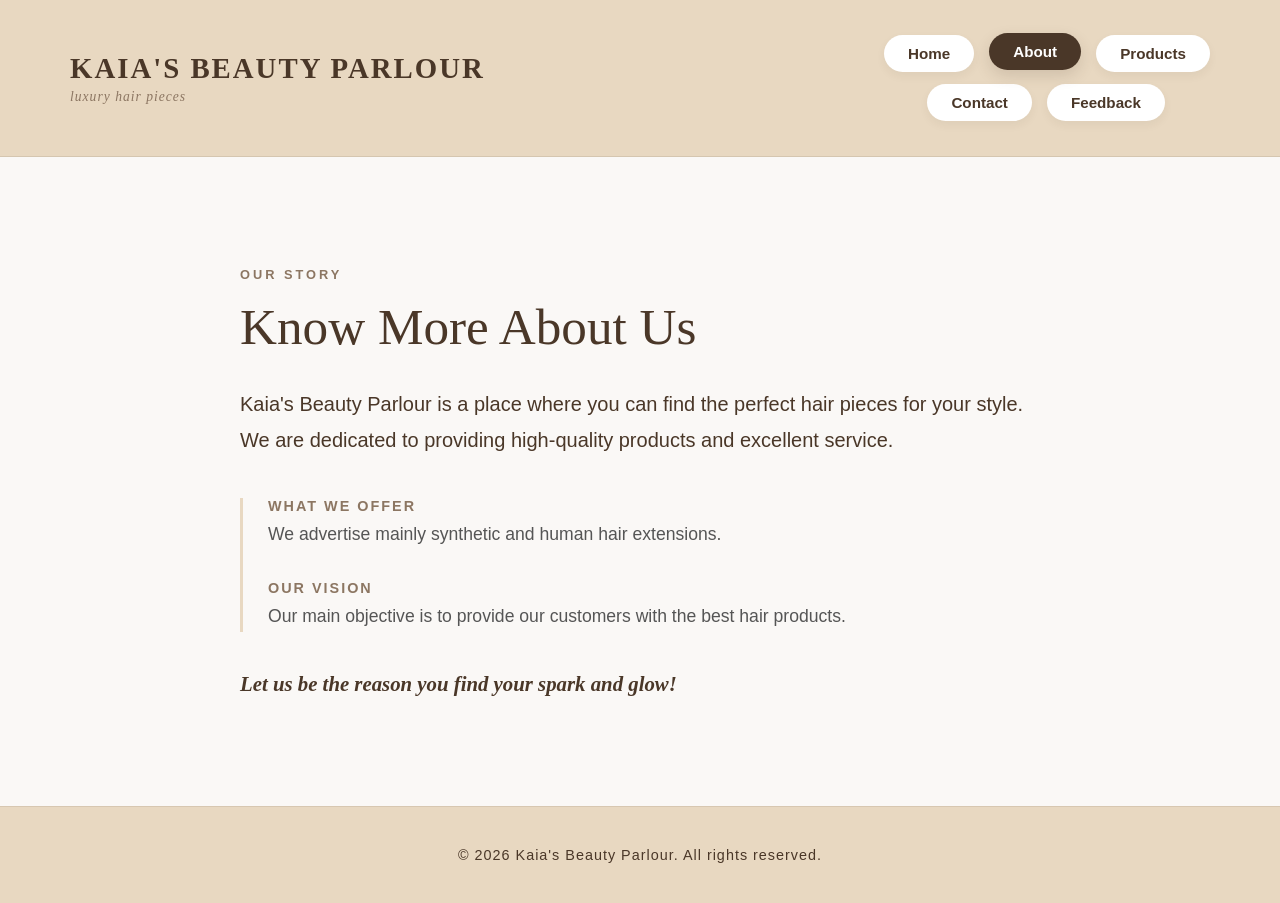
==== commit d9387940: "changes" ====
--- a/about.html
+++ b/about.html
@@ -14,11 +14,14 @@
                 <h1>KAIA'S BEAUTY PARLOUR</h1>
                 <span class="tagline">luxury hair pieces</span>
             </div>
-
-            <nav class="stacked-nav-group">
+             <button class="hamburger-toggle" id="hamburger-btn" aria-label="Toggle navigation">
+    &#9776;
+</button>
+            <nav class="stacked-nav-group" id="nav-group">
                 <div class="nav-row-top">
                     <a href="index.html" class="nav-btn">Home</a>
-                    <a href="about.html" class="nav-btn active">About</a> <a href="products.html" class="nav-btn">Products</a>
+                    <a href="about.html" class="nav-btn active">About</a> 
+                    <a href="products.html" class="nav-btn">Products</a>
                 </div>
                 <div class="nav-row-bottom">
                     <a href="contact.html" class="nav-btn">Contact</a>
@@ -57,6 +60,6 @@
             <p>&copy; 2026 Kaia's Beauty Parlour. All rights reserved.</p>
         </div>
     </footer>
-
+<script src="script.js"></script>
 </body>
 </html>
--- a/styles.css
+++ b/styles.css
@@ -1,6 +1,3 @@
-/* ==========================================================================
-   1. GLOBAL RESETS & BODY BASE STYLING
-   ========================================================================== */
 * {
     margin: 0;
     padding: 0;
@@ -9,18 +6,15 @@
 
 body {
     font-family: 'Segoe UI', Tahoma, Geneva, Verdana, sans-serif;
-    background-color: #FAF8F6; /* Soft ivory linen tint for main body area */
-    color: #4A3728;            /* Rich deep brown for comfortable text reading */
+    background-color: #FAF8F6; 
+    color: #4A3728;            
     overflow-x: hidden;
 }
 
-/* ==========================================================================
-   2. BEIGE HEADER STYLE (LOGO LEFT, STACKED PILLS RIGHT)
-   ========================================================================== */
 .site-header {
-    background-color: #E8D8C1; /* Your original classic beige branding tone */
+    background-color: #E8D8C1; 
     padding: 35px 0;
-    border-bottom: 1px solid rgba(74, 55, 40, 0.1);
+    border-bottom: 1px solid rgba(55, 42, 32, 0.1);
 }
 
 .navbar-container {
@@ -28,11 +22,11 @@
     margin: 0 auto;
     padding: 0 30px;
     display: flex;
-    justify-content: space-between; /* Keeps brand identity left, navigation right */
+    justify-content: space-between; 
     align-items: center;            
 }
 
-/* Logo & Brand Elements */
+
 .logo-area {
     display: flex;
     flex-direction: column;
@@ -42,7 +36,7 @@
     font-family: 'Georgia', serif;
     font-size: 1.8rem;
     font-weight: bold;
-    color: #4A3728;            /* Bold deep brown typography */
+    color: #4A3728;           
     letter-spacing: 2px;
     margin: 0;
 }
@@ -51,36 +45,35 @@
     font-family: 'Georgia', serif;
     font-style: italic;
     font-size: 0.85rem;
-    color: #8C7662;            /* Elegant soft brown subtext */
+    color: #8C7662;            
     margin-top: 4px;
     letter-spacing: 1px;
 }
 
-/* Vertical Stacking Layout for White Navigation Pills */
+
 .stacked-nav-group {
     display: flex;
     flex-direction: column;
-    gap: 12px;                  /* Dynamic vertical layout spacing between rows */
-    align-items: flex-end;      /* Safely pushes rows flush to the right boundary */
+    gap: 12px;                  
+    align-items: flex-end;      
 }
 
 .nav-row-top, .nav-row-bottom {
     display: flex;
-    gap: 15px;                  /* Horizontal separation distance between individual capsules */
-}
-
-/* Stagger Offset to lock in your original scattered arrangement */
+    gap: 15px;                  
+}
+
 .nav-row-bottom {
-    margin-right: 45px;         /* Offsets contact & feedback links safely leftward */
-}
-
-/* Capsule-Shaped Link Mechanics */
+    margin-right: 45px;         
+}
+
+
 .nav-btn {
     text-decoration: none;
     color: #4A3728;             
-    background-color: #FFFFFF;  /* Distinct white background pill configuration */
+    background-color: #FFFFFF; 
     padding: 10px 24px;         
-    border-radius: 50px;        /* Smooth full circle capsule ends */
+    border-radius: 50px;        
     font-weight: 600;
     font-size: 0.95rem;
     box-shadow: 0 4px 10px rgba(74, 55, 40, 0.06); 
@@ -88,20 +81,17 @@
     display: inline-block;
 }
 
-/* Selection / Hover Color Shift Interaction */
+
 .nav-btn.active, .nav-btn:hover {
-    background-color: #4A3728;  /* Drops white background for signature deep brown */
-    color: #FFFFFF;             /* Crisp bright reading clarity */
+    background-color: #4A3728;  
+    color: #FFFFFF;             
     transform: translateY(-2px);
     box-shadow: 0 6px 15px rgba(74, 55, 40, 0.15);
 }
 
-/* ==========================================================================
-   3. STRUCTURAL CENTERED FOOTER BAR (MATCHING BEIGE)
-   ========================================================================== */
 .site-footer {
     padding: 40px 0;
-    background-color: #E8D8C1; /* Seamlessly matches header framework tone */
+    background-color: #E8D8C1; 
     border-top: 1px solid rgba(74, 55, 40, 0.1);
 }
 
@@ -109,35 +99,30 @@
     max-width: 1200px;
     margin: 0 auto;
     padding: 0 30px;
-    text-align: center;         /* Guarantees copyright details sit dead-center */
+    text-align: center;         
 }
 
 .footer-container p {
     font-size: 0.9rem;
     font-weight: 500;
-    color: #4A3728;             /* Deep rich brown contrast typography */
+    color: #4A3728;             
     letter-spacing: 1px;
 }
 
-/* ==========================================================================
-   HOMEPAGE CONTENT LAYOUT (HERO SECTION)
-   ========================================================================== */
 .content-wrapper {
     max-width: 1200px;
     margin: 0 auto;
-    padding: 90px 30px; /* Generous breathing room below the header */
+    padding: 90px 30px; 
 }
 
 .hero-section {
     display: flex;
     align-items: center;
     justify-content: space-between;
-    gap: 80px; /* Creates the perfect modern separation between left and right panels */
-}
-
-/* ==========================================================================
-   LEFT PANEL: TYPOGRAPHY & CALL TO ACTION
-   ========================================================================== */
+    gap: 80px; 
+}
+
+
 .hero-text-block {
     flex: 1.2;
     max-width: 580px;
@@ -147,7 +132,7 @@
     font-size: 0.8rem;
     text-transform: uppercase;
     letter-spacing: 3px;
-    color: #8C7662; /* Soft muted brown accent */
+    color: #8C7662; 
     font-weight: 700;
     display: block;
     margin-bottom: 15px;
@@ -156,13 +141,12 @@
 .hero-text-block h1 {
     font-family: 'Georgia', serif;
     font-size: 3.8rem;
-    color: #4A3728; /* Deep brown heading */
+    color: #4A3728; 
     margin-bottom: 20px;
     font-weight: 300;
     line-height: 1.2;
 }
 
-/* For italicizing specific words in the title, e.g., "Perfect Look" */
 .hero-text-block .serif-accent {
     font-style: italic;
     font-weight: 700;
@@ -172,7 +156,7 @@
     font-size: 1.05rem;
     color: #8C7662;
     margin-bottom: 35px;
-    border-left: 3px solid #E8D8C1; /* Elegant vertical beige line decoration */
+    border-left: 3px solid #E8D8C1; 
     padding-left: 15px;
 }
 
@@ -193,17 +177,17 @@
 .highlight {
     color: #4A3728;
     font-weight: bold;
-    text-decoration: underline; /* To highlight terms like "TRUST US." */
-}
-
-/* Core Brand Button Style */
+    text-decoration: underline; 
+}
+
+
 .cta-btn {
     display: inline-block;
     text-decoration: none;
-    background-color: #4A3728; /* Solid deep brown button */
+    background-color: #4A3728; 
     color: #FFFFFF;
     padding: 15px 35px;
-    border-radius: 50px;       /* Capsule style matching the nav buttons */
+    border-radius: 50px;       
     font-weight: 600;
     text-transform: uppercase;
     font-size: 0.85rem;
@@ -213,14 +197,12 @@
 }
 
 .cta-btn:hover {
-    background-color: #332419; /* Darkens slightly on hover */
+    background-color: #332419; 
     transform: translateY(-3px);
     box-shadow: 0 12px 25px rgba(74, 55, 40, 0.25);
 }
 
-/* ==========================================================================
-   RIGHT PANEL: EDITORIAL TESTIMONIAL CARD
-   ========================================================================== */
+
 .hero-feature-block {
     flex: 0.8;
 }
@@ -229,14 +211,14 @@
     background-color: #FFFFFF;
     padding: 45px 35px;
     border-radius: 20px;
-    border-left: 4px solid #E8D8C1; /* Clean left border layout strip */
-    box-shadow: 0 20px 40px rgba(74, 55, 40, 0.03); /* Soft, unnoticeable elevation drop */
+    border-left: 4px solid #E8D8C1; 
+    box-shadow: 0 20px 40px rgba(74, 55, 40, 0.03); 
 }
 
 .quote-mark {
     font-family: 'Georgia', serif;
     font-size: 3.5rem;
-    color: rgba(232, 216, 193, 0.8); /* Faded beige quotation styling */
+    color: rgba(232, 216, 193, 0.8); 
     line-height: 0.1;
     display: block;
     margin-bottom: 10px;
@@ -259,11 +241,8 @@
     font-weight: 600;
 }
 
-/* ==========================================================================
-   5. ABOUT PAGE SPECIFIC CONTENT STYLES
-   ========================================================================== */
 .about-section {
-    max-width: 800px; /* Restricts text width so it reads like a premium magazine article */
+    max-width: 800px; 
     margin: 0 auto;
     padding: 20px 0;
 }
@@ -271,12 +250,12 @@
 .about-text-container h2 {
     font-family: 'Georgia', serif;
     font-size: 3.2rem;
-    color: #4A3728; /* Deep brand brown */
+    color: #4A3728;
     margin-bottom: 30px;
     font-weight: 300;
 }
 
-/* Enhances your introductory sentence */
+
 .about-lead {
     font-size: 1.25rem;
     line-height: 1.8;
@@ -285,12 +264,12 @@
     font-weight: 500;
 }
 
-/* Creates a clean structured layout layout for your middle paragraphs */
+
 .about-details-box {
     display: flex;
     flex-direction: column;
     gap: 30px;
-    border-left: 3px solid #E8D8C1; /* Accent beige line down the side */
+    border-left: 3px solid #E8D8C1; 
     padding-left: 25px;
     margin-bottom: 40px;
 }
@@ -310,7 +289,7 @@
     color: #555555;
 }
 
-/* Beautiful highlighted closing remark statement */
+
 .about-closing {
     font-family: 'Georgia', serif;
     font-style: italic;
@@ -320,9 +299,6 @@
     font-weight: bold;
 }
 
-/* ==========================================================================
-   6. CONTACT PAGE CONTENT STYLES
-   ========================================================================== */
 .contact-section {
     width: 100%;
 }
@@ -346,7 +322,7 @@
     color: #555555;
 }
 
-/* 3-Column Info Cards engine setup container box layout */
+
 .contact-grid {
     display: flex;
     gap: 30px;
@@ -364,7 +340,7 @@
     overflow: hidden;
 }
 
-/* Decorative tiny line strip across the card tops */
+
 .card-accent-line {
     position: absolute;
     top: 0;
@@ -382,7 +358,7 @@
     font-weight: 700;
 }
 
-/* Styling internal content rows inside info cards */
+
 .contact-card p {
     font-size: 1.05rem;
     line-height: 1.6;
@@ -391,7 +367,7 @@
 
 .address-line {
     font-weight: 600;
-    color: #4A3728 !important;
+    color: #4A3728;
 }
 
 .address-city {
@@ -429,13 +405,10 @@
 }
 
 .email-text {
-    font-size: 0.95rem; /* Wraps cleanly on standard screen scales */
+    font-size: 0.95rem; 
     word-break: break-all;
 }
 
-/* ==========================================================================
-   7. FEEDBACK PAGE CONTENT STYLES
-   ========================================================================== */
 .feedback-section {
     width: 100%;
     display: flex;
@@ -444,7 +417,7 @@
 
 .feedback-container {
     width: 100%;
-    max-width: 650px; /* Nicely restricts form width for a clean look */
+    max-width: 650px; 
     display: flex;
     flex-direction: column;
     gap: 40px;
@@ -472,7 +445,7 @@
     margin-bottom: 35px;
 }
 
-/* Input Fields Structure Setup Layout */
+
 .form-group {
     display: flex;
     flex-direction: column;
@@ -502,7 +475,7 @@
     transition: all 0.3s ease;
 }
 
-/* Interactive Focus Border State */
+
 .form-group input:focus, 
 .form-group select:focus, 
 .form-group textarea:focus {
@@ -512,11 +485,10 @@
     box-shadow: 0 0 0 4px rgba(232, 216, 193, 0.4);
 }
 
-/* Custom adjustments for browser drop-down styling overrides */
+
 .form-group select {
     cursor: pointer;
     appearance: none;
-    background-image: url("data:image/svg+xml;charset=UTF-8,%3csvg xmlns='http://www.w3.org/2000/svg' viewBox='0 0 24 24' fill='none' stroke='%234A3728' stroke-width='2' stroke-linecap='round' stroke-linejoin='round'%3e%3cpolyline points='6 9 12 15 18 9'%3e%3c/polyline%3e%3c/svg%3e");
     background-repeat: no-repeat;
     background-position: right 18px center;
     background-size: 14px;
@@ -527,11 +499,11 @@
     resize: vertical;
 }
 
-/* Button Mechanics Setup overrides */
+
 .form-submit-btn, .form-close-btn {
     width: 100%;
     padding: 16px;
-    background-color: #4A3728; /* Signature premium deep brown button */
+    background-color: #4A3728; 
     color: #FFFFFF;
     border: none;
     border-radius: 50px;
@@ -550,9 +522,9 @@
     box-shadow: 0 12px 25px rgba(74, 55, 40, 0.22);
 }
 
-/* Bottom Success Message Alert Block Layout styling adjustments */
+
 .success-card {
-    display: none; /* Hidden by default, shown on successful form submission */
+    display: none; 
     text-align: center;
     border-top: 4px solid #E8D8C1;
 }
@@ -578,9 +550,6 @@
     color: #FFFFFF;
 }
 
-/* ==========================================================================
-   8. PRODUCTS SHOWROOM SHOWCASE LAYOUT (CSS GRID)
-   ========================================================================== */
 .products-header-block {
     max-width: 750px;
     margin-bottom: 50px;
@@ -600,7 +569,7 @@
     color: #555555;
 }
 
-/* Category Dividers */
+
 .category-divider {
     width: 100%;
     border-bottom: 2px solid #E8D8C1;
@@ -615,7 +584,7 @@
     font-weight: 600;
 }
 
-/* Response Grid Track Container */
+
 .products-grid {
     display: grid;
     grid-template-columns: repeat(auto-fill, minmax(260px, 1fr));
@@ -623,7 +592,7 @@
     width: 100%;
 }
 
-/* Individual Product Cards */
+
 .product-card {
     background-color: #FFFFFF;
     border-radius: 16px;
@@ -639,10 +608,10 @@
     box-shadow: 0 18px 40px rgba(74, 55, 40, 0.08);
 }
 
-/* Cropping & Image Normalization */
+
 .product-image-container {
     width: 100%;
-    height: 280px; /* Forces all product images to have exact uniform height */
+    height: 280px; 
     overflow: hidden;
     background-color: #FAF8F6;
 }
@@ -650,15 +619,15 @@
 .product-img {
     width: 100%;
     height: 100%;
-    object-fit: cover; /* Crops cleanly to prevent weird horizontal stretching */
+    object-fit: cover; 
     transition: transform 0.5s ease;
 }
 
 .product-card:hover .product-img {
-    transform: scale(1.05); /* Soft premium zoom effect on hover */
-}
-
-/* Text Padding Frames */
+    transform: scale(1.05); 
+}
+
+
 .product-info {
     padding: 25px;
     display: flex;
@@ -678,10 +647,9 @@
     line-height: 1.5;
     color: #777777;
     margin-bottom: 15px;
-    flex-grow: 1; /* Keeps description boxes uniform */
-}
-
-/* Structured Spec Rows */
+    flex-grow: 1;
+}
+
 .product-specs {
     display: flex;
     justify-content: space-between;
@@ -693,7 +661,7 @@
     margin-bottom: 20px;
 }
 
-/* Bottom Action Matrix */
+
 .product-footer {
     display: flex;
     justify-content: space-between;
@@ -722,4 +690,195 @@
 .order-btn:hover {
     background-color: #4A3728;
     color: #FFFFFF;
+}
+
+#back-to-top { 
+
+    display: none; 
+
+    position: fixed; 
+
+    bottom: 20px; 
+
+    right: 20px; 
+
+    background-color: #4a3728; 
+
+    color: white; 
+
+    width: 50px; 
+
+    height: 50px; 
+
+    border-radius: 50%; 
+
+    border: none; 
+
+    font-size: 24px; 
+
+    cursor: pointer; 
+
+    box-shadow: 2px 2px 10px rgba(0,0,0,0.2); 
+
+    transition: background-color 0.3s; 
+
+} 
+
+#back-to-top:hover { background-color: #d2a481; } 
+
+
+
+
+@media screen and (max-width: 992px) {
+    .hero-section {
+        flex-direction: column;
+        gap: 40px;
+        text-align: center;
+    }
+
+    .hero-text-block {
+        max-width: 100%;
+    }
+
+    .hero-tagline {
+        border-left: none;
+        border-top: 2px solid #E8D8C1;
+        border-bottom: 2px solid #E8D8C1;
+        padding: 10px 0;
+        margin: 0 auto 30px auto;
+        max-width: max-content;
+    }
+
+    .hero-feature-block {
+        justify-content: center;
+        width: 100%;
+    }
+
+    .testimonial-card {
+        max-width: 100%;
+    }
+
+    .contact-grid {
+        flex-direction: column;
+        gap: 20px;
+    }
+}
+
+@media screen and (max-width: 768px) {
+   .navbar-container {
+        display: flex ;
+        flex-direction: row ;
+        justify-content: space-between ;
+        align-items: center ;
+        position: relative ;
+    }
+
+   
+    .menu-toggle {
+        display: flex ;
+        position: relative ;
+        z-index: 1001 ;
+        cursor: pointer ;
+    }
+
+   .stacked-nav-group {
+        display: none ; 
+        position: absolute ;
+        top: 100% ;
+        left: 0 ;
+        width: 100% ;
+        background-color: #E8D8C1 ;
+        padding: 20px 0 ;
+        box-shadow: 0 10px 20px rgba(74, 55, 40, 0.1) ;
+        flex-direction: column ;
+        align-items: center ;
+        gap: 15px ;
+        z-index: 1000 ;
+    }
+
+   .stacked-nav-group.mobile-open {
+        display: flex ;
+    }
+
+    .nav-row-top, .nav-row-bottom {
+        flex-direction: column ;
+        width: 100% ;
+        align-items: center ;
+        gap: 15px ;
+    }
+
+    .nav-row-bottom {
+        margin-right: 0;
+    }
+
+    .nav-btn {
+        width: 80% ;
+        text-align: center;
+    }
+}
+
+@media screen and (max-width: 480px) {
+    .nav-row-top, .nav-row-bottom {
+        gap: 8px;
+        flex-wrap: wrap;
+        justify-content: center;
+    }
+
+    .products-grid {
+        grid-template-columns: 1fr;
+    }
+}
+
+/* --- DESKTOP STYLES --- */
+/* Hide the hamburger button on large screens */
+.hamburger-toggle {
+    display: none;
+    background: none;
+    border: none;
+    font-size: 30px;
+    cursor: pointer;
+    color: #333; /* Change this color to match your theme */
+    padding: 10px;
+}
+
+/* --- MOBILE STYLES (768px and smaller) --- */
+@media (max-width: 768px) {
+    /* Show the hamburger button */
+    .hamburger-toggle {
+        display: block;
+        margin: 10px auto; /* Centers the button under your title/tagline */
+    }
+
+    /* Hide the main nav container by default on mobile */
+    .stacked-nav-group {
+        display: none; 
+        flex-direction: column;
+        width: 100%;
+        background-color: #fff; /* Match your site background */
+        box-shadow: 0 4px 6px rgba(0,0,0,0.1);
+        padding: 15px 0;
+    }
+
+    /* Turn your rows into clean, single-column vertical stacks */
+    .nav-row-top, 
+    .nav-row-bottom {
+        display: flex;
+        flex-direction: column;
+        align-items: center;
+        width: 100%;
+    }
+
+    /* Style the buttons nicely for mobile tapping */
+    .nav-btn {
+        display: block;
+        width: 100%;
+        text-align: center;
+        padding: 12px 0;
+        box-sizing: border-box;
+    }
+
+    /* This utility class displays the menu when JavaScript activates it */
+    .stacked-nav-group.show-menu {
+        display: flex;
+    }
 }
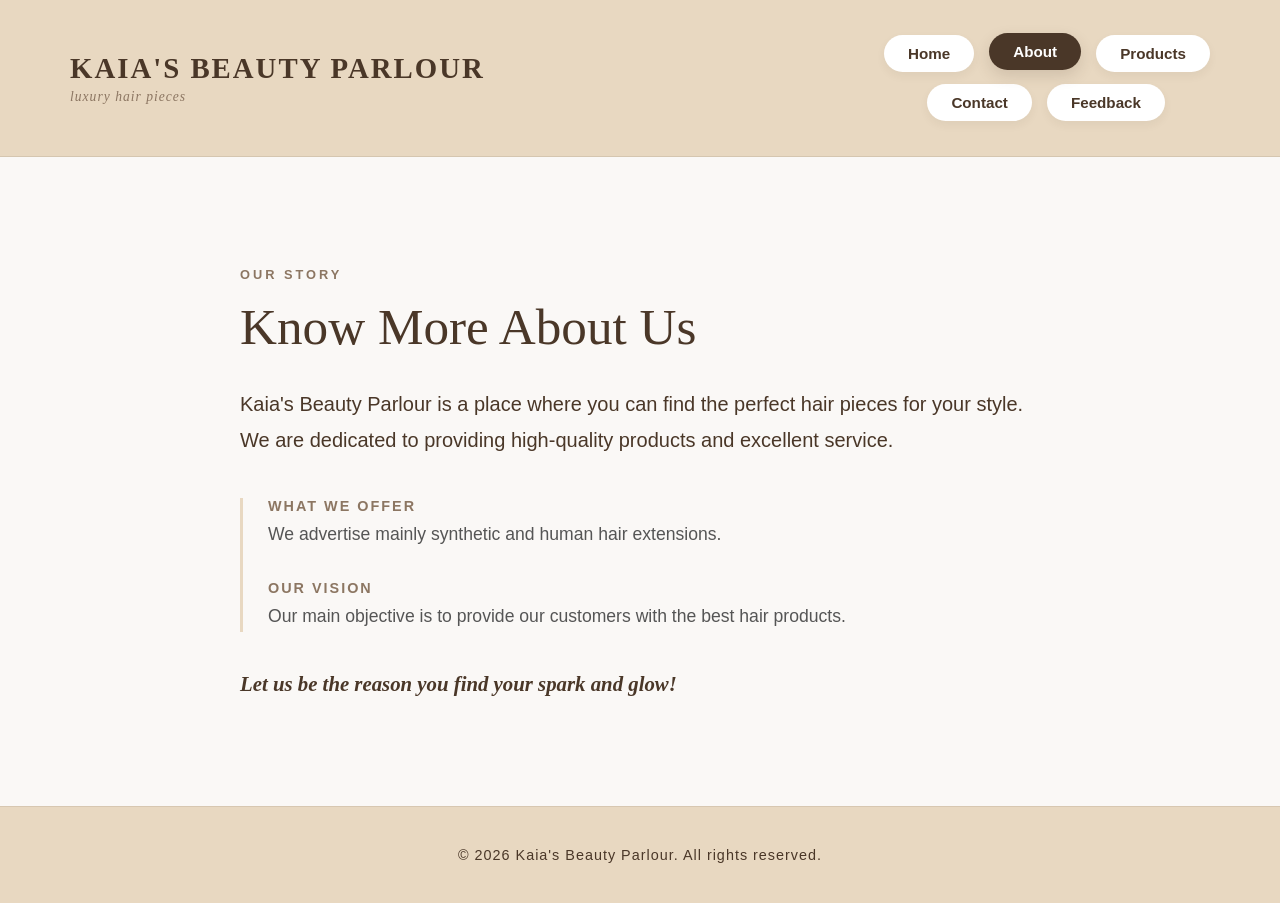
==== commit a10eefd9: "changes" ====
--- a/about.html
+++ b/about.html
@@ -14,10 +14,14 @@
                 <h1>KAIA'S BEAUTY PARLOUR</h1>
                 <span class="tagline">luxury hair pieces</span>
             </div>
-             <button class="hamburger-toggle" id="hamburger-btn" aria-label="Toggle navigation">
-    &#9776;
-</button>
-            <nav class="stacked-nav-group" id="nav-group">
+            <div class="menu-wrapper">
+            <div class="hamburger" onclick="toggleMenu()">
+    <span></span>
+    <span></span>
+    <span></span>
+</div>
+</div>
+             <nav class="stacked-nav-group" id="nav-group">
                 <div class="nav-row-top">
                     <a href="index.html" class="nav-btn">Home</a>
                     <a href="about.html" class="nav-btn active">About</a> 
@@ -27,6 +31,7 @@
                     <a href="contact.html" class="nav-btn">Contact</a>
                     <a href="feedback.html" class="nav-btn">Feedback</a>
                 </div>
+                
             </nav>
         </div>
     </header>
--- a/styles.css
+++ b/styles.css
@@ -829,56 +829,55 @@
     }
 }
 
-/* --- DESKTOP STYLES --- */
-/* Hide the hamburger button on large screens */
-.hamburger-toggle {
+
+
+
+.hamburger {
     display: none;
-    background: none;
-    border: none;
-    font-size: 30px;
     cursor: pointer;
-    color: #333; /* Change this color to match your theme */
-    padding: 10px;
-}
-
-/* --- MOBILE STYLES (768px and smaller) --- */
+}
+
+.hamburger span {
+    display: block;
+    width: 25px;
+    height: 3px;
+    margin: 5px;
+    background: black;
+}
+
 @media (max-width: 768px) {
-    /* Show the hamburger button */
-    .hamburger-toggle {
+
+    .menu-wrapper {
+        position: relative;
+    }
+
+    .hamburger {
         display: block;
-        margin: 10px auto; /* Centers the button under your title/tagline */
-    }
-
-    /* Hide the main nav container by default on mobile */
+    }
+
     .stacked-nav-group {
-        display: none; 
-        flex-direction: column;
-        width: 100%;
-        background-color: #fff; /* Match your site background */
-        box-shadow: 0 4px 6px rgba(0,0,0,0.1);
-        padding: 15px 0;
-    }
-
-    /* Turn your rows into clean, single-column vertical stacks */
-    .nav-row-top, 
+        display: none;
+        position: absolute;
+        top: 40px;
+        right: 0;       /* move it inward */
+        width: 200px;      /* ✅ smaller width */
+        background: white;
+        padding: 15px;
+        border-radius: 10px;
+        box-shadow: 0 4px 10px rgba(0,0,0,0.15);
+    }
+
+    .stacked-nav-group.active {
+        display: block;
+    }
+
+    .nav-row-top,
     .nav-row-bottom {
         display: flex;
         flex-direction: column;
-        align-items: center;
-        width: 100%;
-    }
-
-    /* Style the buttons nicely for mobile tapping */
-    .nav-btn {
-        display: block;
-        width: 100%;
-        text-align: center;
-        padding: 12px 0;
-        box-sizing: border-box;
-    }
-
-    /* This utility class displays the menu when JavaScript activates it */
-    .stacked-nav-group.show-menu {
-        display: flex;
-    }
-}+        gap: 10px;
+    }
+}
+
+
+
